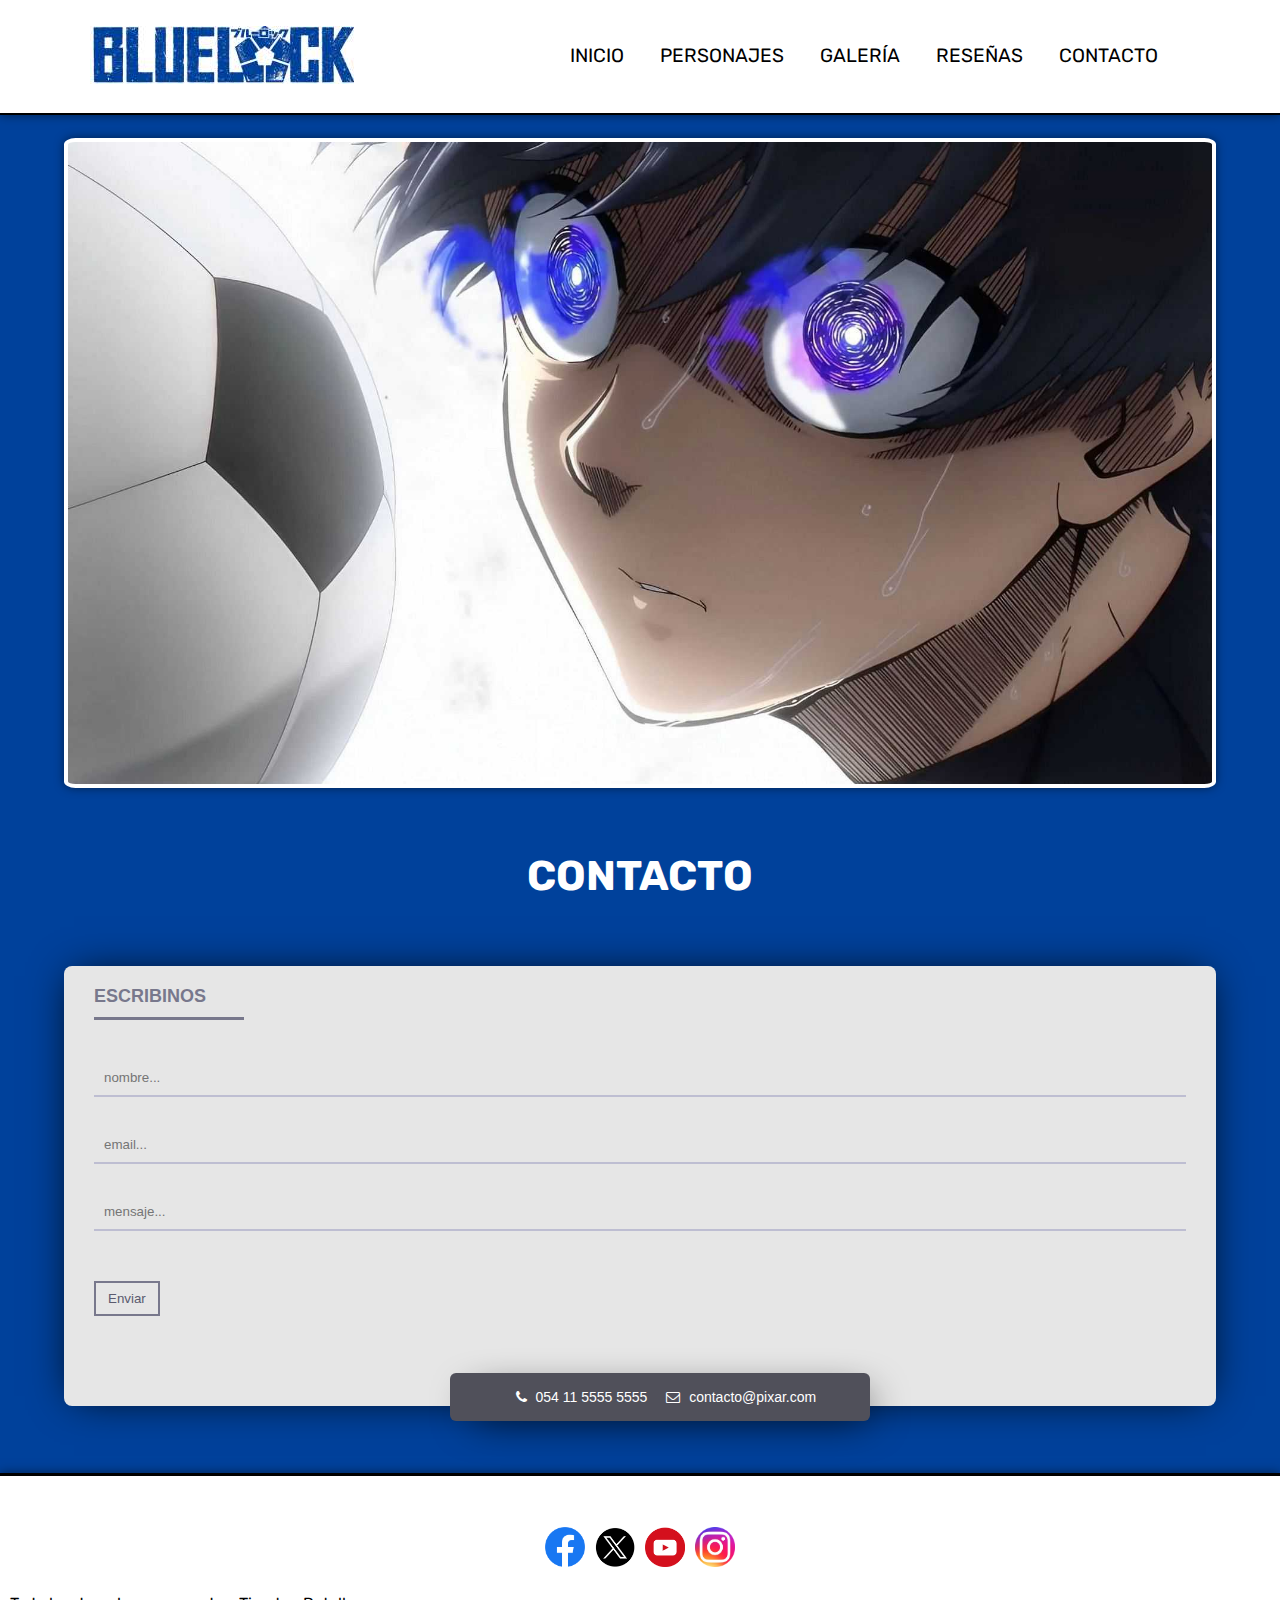
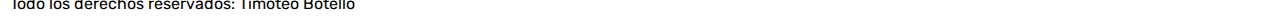
==== contacto.html @ 2e51a569 "2.0" ====
<!DOCTYPE html>
<html lang="es">
<head>
    <meta charset="UTF-8">
    <meta http-equiv="X-UA-Compatible" content="IE=edge">
    <meta name="viewport" content="width=device-width, initial-scale=1.0">
    <link href="https://fonts.googleapis.com/css2?family=Rubik&display=swap" rel="stylesheet">
    <link rel="stylesheet" href="https://cdnjs.cloudflare.com/ajax/libs/font-awesome/4.7.0/css/font-awesome.min.css">
    <link rel="stylesheet" href="css/estilos.css">
    <link href="css/lightbox.css" rel="stylesheet" />
    <link rel="shortcut icon" href="./images/favicon.ico">
    <title>Blue Lock: Contacto </title>
</head>
<body>
    <header>
        <div>
            <a href="index.html"><img src="images/Blue_lock_logo.jpg" alt="Logo Blue Lock"></a>
        </div>
        <a href="javascript:void(0);" class="icon" onclick="myFunction()"><i class="fa fa-bars"></i></a>
        <nav id="menu_bar" class="">
            <ul>
                <li><a href="index.html">Inicio</a></li>
                <li><a href="personajes.html">Personajes</a></li>
                <li><a href="galeria.html">Galería</a></li>
                <li><a href="resenas.html">Reseñas</a></li>
                <li><a href="contacto.html">Contacto</a></li>
            </ul>
        </nav>
    </header>
    <section>
        <article class="principal">
            <div>
          
                
            </div>
            </article>
            <h1>CONTACTO</h1>
            <article class="secundario">
                <form class="form">
                    <h3 class="contacto">ESCRIBINOS</h3>
                    <input placeholder="nombre..."></input>
                    <input type="email" name="email" required placeholder="email..."></input>
                    <input placeholder="mensaje..."></input>
                    <button>Enviar</button>
                    <div class="pie_contacto">
                        <span class="fa fa-phone"></span> 054 11 5555 5555
                        <span class="fa fa-envelope-o"></span> contacto@pixar.com
                    </div>
                </form>
        </article>
    </section>
    <footer class="arreglo_footer">
        <a href="https://www.facebook.com/groups/487304850146286/" target="_blank">
            <img src="images/redes/facebook.png" alt="Facebook">
        </a>
        <a href="https://x.com/bluelock_pr" target="_blank">
            <img src="images/redes/X.png" alt="Twitter">
        </a>
        <a href="https://www.youtube.com/watch?v=0bR8i-__Jtg" target="_blank">
            <img src="images/redes/youtube.png" alt="Youtube">
        </a>
        <a href="https://www.instagram.com/bluelockoffical/?hl=es" target="_blank">
            <img src="images/redes/instagram.png" alt="Instagram">
        </a>
        
        <div class="derecho_autor">
            <p>Todo los derechos reservados: Timoteo Botello</p>
        </div>
    </footer>
    <script type="text/javascript">
        function myFunction() {
          var x = document.getElementById("menu_bar");
          if (x.className === "") {
            x.className += " responsive";
          } else {
            x.className = "";
          }
        }
    </script>
    <script src="js/lightbox-plus-jquery.min.js"></script>
</body>
</html>
---- css/estilos.css ----
* {
	padding: 0px;
	margin: 0px;
	box-sizing: border-box;
}
body{
	font-family: 'Rubik', sans-serif;
	background-color: #00419B;
	
}
header{
	padding-top: 2%;
	padding-right: 7%;
	padding-bottom: 2%;
	padding-left: 7%;
	width: 100%;
	height: 80%;
	margin: 0 auto;
	display: flex;
	justify-content: space-between;
	background-color: #ffffff;
	border-block-end: 2px solid rgb(0, 0, 0); 
    box-shadow: 0 0 10px rgba(0, 0, 0, 0.5);
}	

nav ul{
	margin-top: 3%;
}

nav ul li{
	display: inline-block;
}


nav ul li a{
	font-size: 1.2rem;
	padding-right: 2rem;
	text-transform: uppercase;
}
nav ul li a:hover{
	text-decoration: underline;
	font-weight: 800;
}
a{
	text-decoration: none;
	color: #000000;
}
.icon { display: none; }
section{
	max-width: 1300px;
	width: 90%;
	margin-left: auto;
	margin-right: auto;
	color: #ffffff;
}
.principal{
	width: 100%;
	height: 650px;
	margin: 2% auto;
	background-image: url(../images/Blue_Lock_fondo.jpg);
	background-size: cover;
	background-repeat: no-repeat;
	display: flex;
	justify-content: center;
	align-items: center;
	color:#000;
	border: 4px solid white; 
    box-shadow: 0 0 10px rgba(0, 0, 0, 0.5);
	border-radius: 1%;

	
}
/*.principal div h2{
	display: none;

}*/

h1{
	font-size: 2.6rem;
	text-align: center;
	margin-top: 1.5em;
}

.texto_principal{
	font-size: 1.3rem;
	margin: 3% auto;
}

.trailer {
	display: flex;
	justify-content: center;
	align-items: center;
	
}

.trailer iframe {
	margin: 1% auto;
	width: 560px; 
	height: 315px; 
	border: 4px solid white; 
    box-shadow: 0 0 10px rgba(0, 0, 0, 0.5);
	
}


.texto_secundario{
	font-size: 1.3rem;
	margin: 3% auto;
}

.secundario{
	margin: 5% auto;
	display: flex;
}

.secundario div{
	width: 33%;
	padding: 2%;
	text-align: center;
	
	
}
.secundario div a img{
	width: 100%;
	margin-bottom: 2rem;
	height: auto; 
    object-fit: cover; 
    max-height: 200px;
	border: 3px solid white; 
    box-shadow: 0 0 10px rgba(0, 0, 0, 0.5);
	
}

.secundario div a img:hover{
	opacity: 1;
	border: 3px solid rgb(2, 2, 2); 
    box-shadow: 0 0 10px rgba(0, 0, 0, 0.5);
}

.galeria{
	margin: 5% auto;
	display: flex;
	flex-wrap: wrap;
	justify-content: center;
	gap: 0.5%;
}

.galeria a {
    flex: 1 1 23%;
    margin: 0.5%; /* Margen para dar espacio entre las imágenes */
    box-sizing: border-box; 
    text-align: center;
    max-width: 23%; 
}

.galeria a img {
    width: 100%;
    height: auto;
    object-fit: cover;
    max-height: 300px; 
    border: 3px solid white;
    box-shadow: 0 0 10px rgba(0, 0, 0, 0.5);
}

.galeria a img:hover{
	opacity: 1;
	border: 3px solid rgb(2, 2, 2); 
    box-shadow: 0 0 10px rgba(0, 0, 0, 0.5);
}

h4{
	font-size: 1.5rem;
	text-transform: uppercase;
	color: #ffffff;
}

.personaje {
	overflow: auto;
	border: 3px solid rgb(2, 2, 2); 
    box-shadow: 0 0 10px rgba(0, 0, 0, 0.5);
	padding: 2%;
	background-color: white;
	color: #000;
	margin-bottom: 5%;
}
.personaje img {
	float: right;
	max-width: 55%; 
	height: auto;
	margin-left: 5%; 
	margin-bottom: 5% ;
}

.personaje p {
	text-align: left;
	font-size: 1.2rem;
}


footer{
	width: 100%;
	height: 150px;
	display: flex;
	justify-content: center;
	align-items: center;
	background-color: #ffffff;
	border-top: 3px solid rgb(0, 0, 0); 
    box-shadow: 0 0 10px rgba(0, 0, 0, 0.5);
	position: relative;
}


footer a {
    margin: 0 5px ; /* Añade un margen horizontal entre los enlaces */
}

footer img{
	max-width: 2.5rem;
	width: 100%;
	height: auto;
	margin-right: .5%;
	
}

.arreglo_footer img{
	max-width: 2.5rem;
	width: 100%;
	height: 40px;
	margin-right: .5%;
}

.derecho_autor{
	position: absolute;
    bottom: 10px; 
    left: 10px; 
    text-align: left;
}

.form{
	width:100%;
	height:440px;
	background:#e6e6e6;
	border-radius:8px;
	box-shadow:0 0 40px -10px #000;
	margin:calc(1vh) auto;
	padding:10px 30px;
	box-sizing:border-box;
	font-family:'Montserrat',sans-serif;
	font-size: 14px;
	position:relative
}

h3.contacto{
	margin:10px 0;
	padding-bottom:10px;
	width:150px;
	color:#78788c;
	border-bottom:3px solid #78788c;
	font-size: large;
}

input{
	width:100%;
	margin-top: 30px;
	padding:10px;
	box-sizing:border-box;
	background:none;
	outline:none;
	resize:none;
	border:0;
	transition:all .3s;
	border-bottom:2px solid #bebed2
}

input:focus{
	border-bottom:2px solid #78788c
}

button{
	padding:8px 12px;
	margin:50px 0 0;
	border:2px solid #78788c;
	background:0;color:#5a5a6e;
	cursor:pointer;
	transition:all .3s;
}

button:hover{
	background:#78788c;
	color:#fff;
}

div.pie_contacto{
	position:absolute;
	bottom:-15px;
	right:30%;
	background:#50505a;
	color:#fff;
	width:420px;
	padding:16px 4px 16px 0;
	border-radius:6px;
	box-shadow:10px 10px 40px -14px #000;
}

div.pie_contacto span{
	margin:0 5px 0 15px;
}

@media (max-width: 480px) { 
header{
	align-items: center;
	justify-content: space-around;
	flex-wrap: wrap;
	background-color: #ffffff;
	position: sticky;
	top: 0;
	z-index: 1;
}
header div, header a {
	flex: 1 0 50%;
}
header nav {
	flex-basis: 100%;
}
.icon {
	display: block;
	padding-right: 0.6rem;
	text-align: right;
}
nav ul {
	display: none;
}
nav.responsive ul {
	display: block;
}
nav.responsive ul li {
	display: block;
	text-align: center;
	padding: 0.5rem;
}
nav.responsive ul li a {
	padding-right: 0;
}
section{
	max-width: 480px;
	width: 100%;
	margin-left: auto;
	margin-right: auto;
}
.principal{
	height: 250px;
	padding: 10%;
}
.secundario{
	margin-top: 1%;
	display: block;
}
.secundario div{
	margin-right: auto;
	margin-left: auto;
	width: 90%;
}
.secundario div a img{
	margin-bottom: 1rem;
}

.personaje {
	margin-bottom: 8%;
	margin-left: 3%;
	margin-right: 3%;
	margin-top: 8%;
}

.personaje img {
	float: none;
	max-width: 90%; 
	margin: 0 0 8% auto 7%; 
}
.personaje p {
	text-align: left; 
	margin-top: 3%; 
	margin-bottom: 3%;
	margin-left: 2%;
}

h2{
	font-size: 1rem;
}
h4{
	font-size: 1rem;
}
footer{
	height: 80px;
	justify-content: space-evenly;
}
footer img{
	max-width: 3rem;
}
}
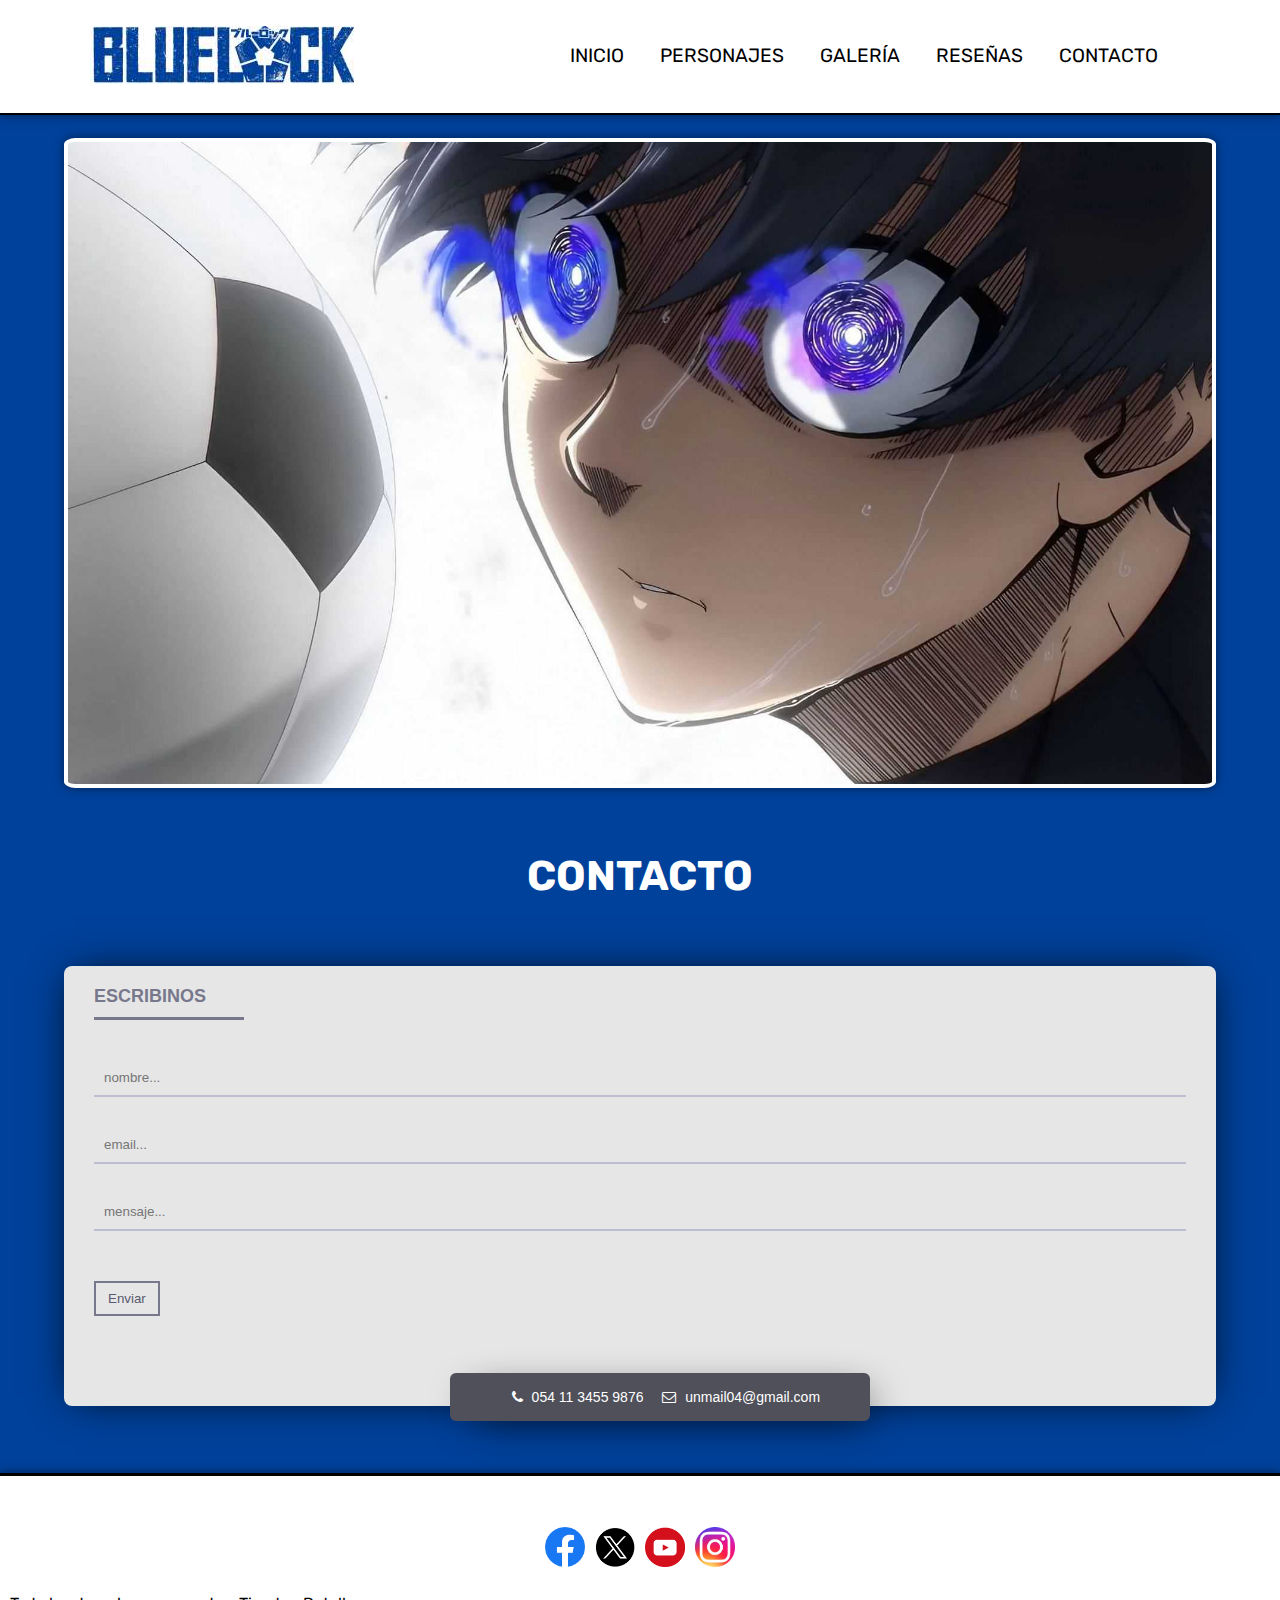
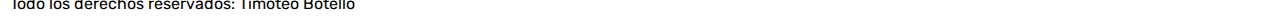
==== commit 1f4dcaa3: "2.0" ====
--- a/contacto.html
+++ b/contacto.html
@@ -43,8 +43,8 @@
                     <input placeholder="mensaje..."></input>
                     <button>Enviar</button>
                     <div class="pie_contacto">
-                        <span class="fa fa-phone"></span> 054 11 5555 5555
-                        <span class="fa fa-envelope-o"></span> contacto@pixar.com
+                        <span class="fa fa-phone"></span> 054 11 3455 9876
+                        <span class="fa fa-envelope-o"></span> unmail04@gmail.com
                     </div>
                 </form>
         </article>
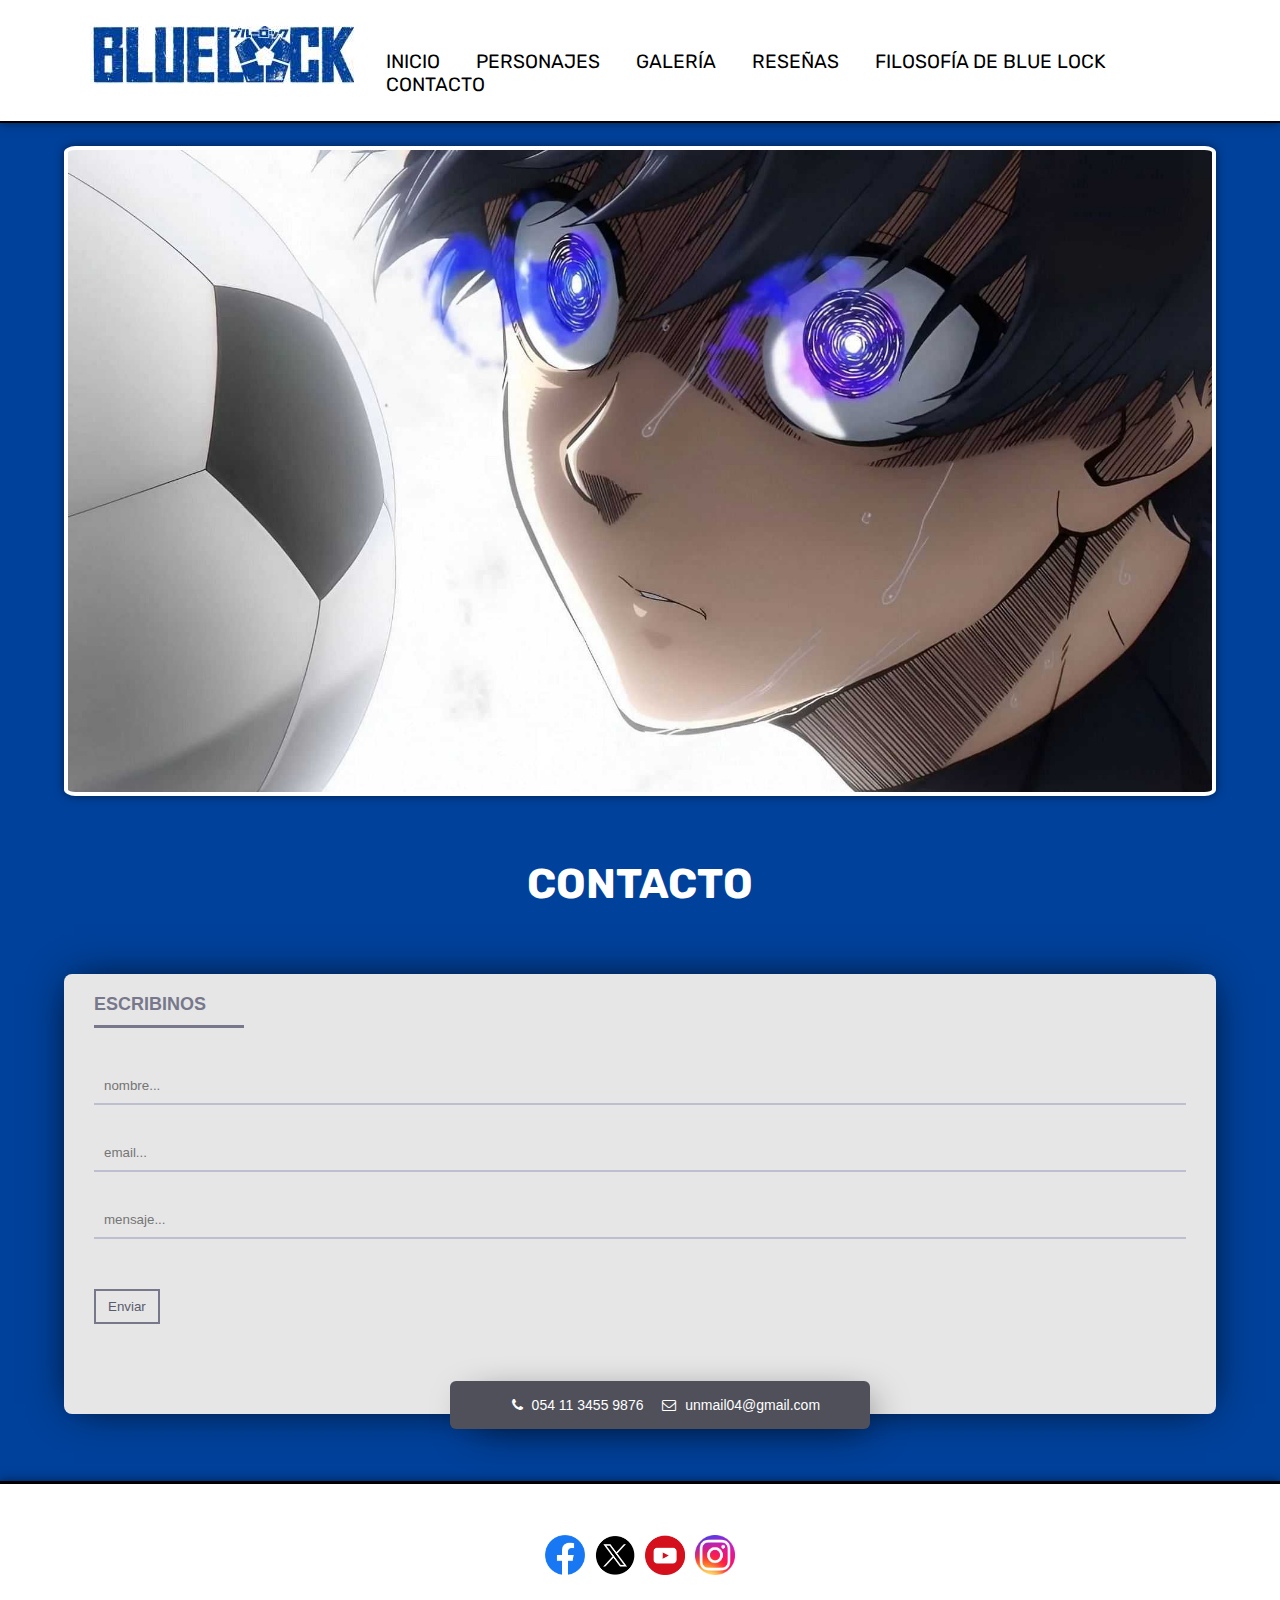
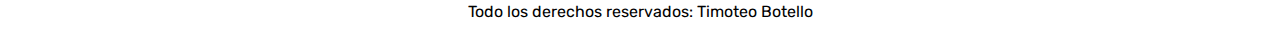
==== commit 6aa0f7b6: "2.7.2" ====
--- a/contacto.html
+++ b/contacto.html
@@ -23,6 +23,7 @@
                 <li><a href="personajes.html">Personajes</a></li>
                 <li><a href="galeria.html">Galería</a></li>
                 <li><a href="resenas.html">Reseñas</a></li>
+                <li><a href="filosofiabluelock.html">Filosofía de Blue Lock</a></li>
                 <li><a href="contacto.html">Contacto</a></li>
             </ul>
         </nav>
--- a/css/estilos.css
+++ b/css/estilos.css
@@ -182,13 +182,30 @@
 	background-color: white;
 	color: #000;
 	margin-bottom: 5%;
-}
+	border-radius: 1%;
+}
+
+.personaje:hover{
+	transform: scale(0.99);
+	opacity: 1;
+	border: 4px solid rgb(0, 0, 0); 
+    box-shadow: 0 0 7px rgb(239, 239, 239);
+	border-radius: 1%;
+}
+
+.personaje h2{
+	margin-bottom: 1%;
+	font-size: 1.8rem;
+}
+
 .personaje img {
 	float: right;
-	max-width: 55%; 
+	max-width: 50%; 
 	height: auto;
-	margin-left: 5%; 
-	margin-bottom: 5% ;
+	margin-left: 4%; 
+	margin-bottom: 4% ;
+	border: 2px solid rgb(0, 0, 0); 
+	border-radius: 1%;
 }
 
 .personaje p {
@@ -196,6 +213,86 @@
 	font-size: 1.2rem;
 }
 
+.cara_imagen {
+	display: flex;
+	margin: 4% auto;
+	align-items: center;
+	justify-content: center;
+}
+
+
+.cara_imagen  img {
+	width: 50%;
+	margin-bottom: 2rem;
+	height: auto; 
+    object-fit: cover; 
+   	max-height: 20%;
+	border: 3px solid rgb(255, 255, 255); 
+    box-shadow: 0 0 10px rgba(0, 0, 0, 0.5);
+}
+
+.valoracion {
+	/*width: 85%;*/
+	height: auto;
+	border: 3px solid rgb(2, 2, 2); 
+    box-shadow: 0 0 10px rgba(0, 0, 0, 0.5);
+	padding: 1%;
+	background-color: white;
+	color: #000;
+	margin-bottom: 5%;
+	border-radius: 1%;
+	margin-top: 1%;
+	margin-bottom: 4%;
+}
+
+.contenedor {
+    display: flex;
+    align-items: center; 
+}
+
+.valoracion img {
+    max-width: 15%; 
+    height: auto;
+    margin-right: 0.9rem;
+	margin-top: -0.9rem;
+}
+
+.texto {
+    display: flex;
+    flex-direction: column; 
+    flex: 1;
+}
+
+.critico {
+    margin-bottom: 1%; /* Elimina los márgenes predeterminados */
+}
+
+.texto p {
+	font-size: 1.1rem;
+}
+
+.autor {
+    margin-top: 1%; 
+
+}
+
+.subtitulo{
+	font-size: 1.8rem;
+}
+
+.centrado{
+	text-align: center;
+	font-size: 1.8rem;
+}
+
+strong{
+	color: #000000;
+}
+
+.creadores{
+	text-decoration: underline;
+	
+}
 
 footer{
 	width: 100%;
@@ -206,12 +303,13 @@
 	background-color: #ffffff;
 	border-top: 3px solid rgb(0, 0, 0); 
     box-shadow: 0 0 10px rgba(0, 0, 0, 0.5);
+	padding: 20px;
 	position: relative;
 }
 
 
 footer a {
-    margin: 0 5px ; /* Añade un margen horizontal entre los enlaces */
+    margin: 0 5px ; 
 }
 
 footer img{
@@ -222,6 +320,12 @@
 	
 }
 
+
+
+footer img:hover {
+	transform: scale(1.4);
+}
+
 .arreglo_footer img{
 	max-width: 2.5rem;
 	width: 100%;
@@ -229,12 +333,16 @@
 	margin-right: .5%;
 }
 
-.derecho_autor{
-	position: absolute;
+.derecho_autor {
+    position: absolute;
     bottom: 10px; 
-    left: 10px; 
-    text-align: left;
-}
+    left: 50%; 
+    text-align: center; 
+    width: 100%; 
+    margin-left: -50%; 
+}
+
+
 
 .form{
 	width:100%;
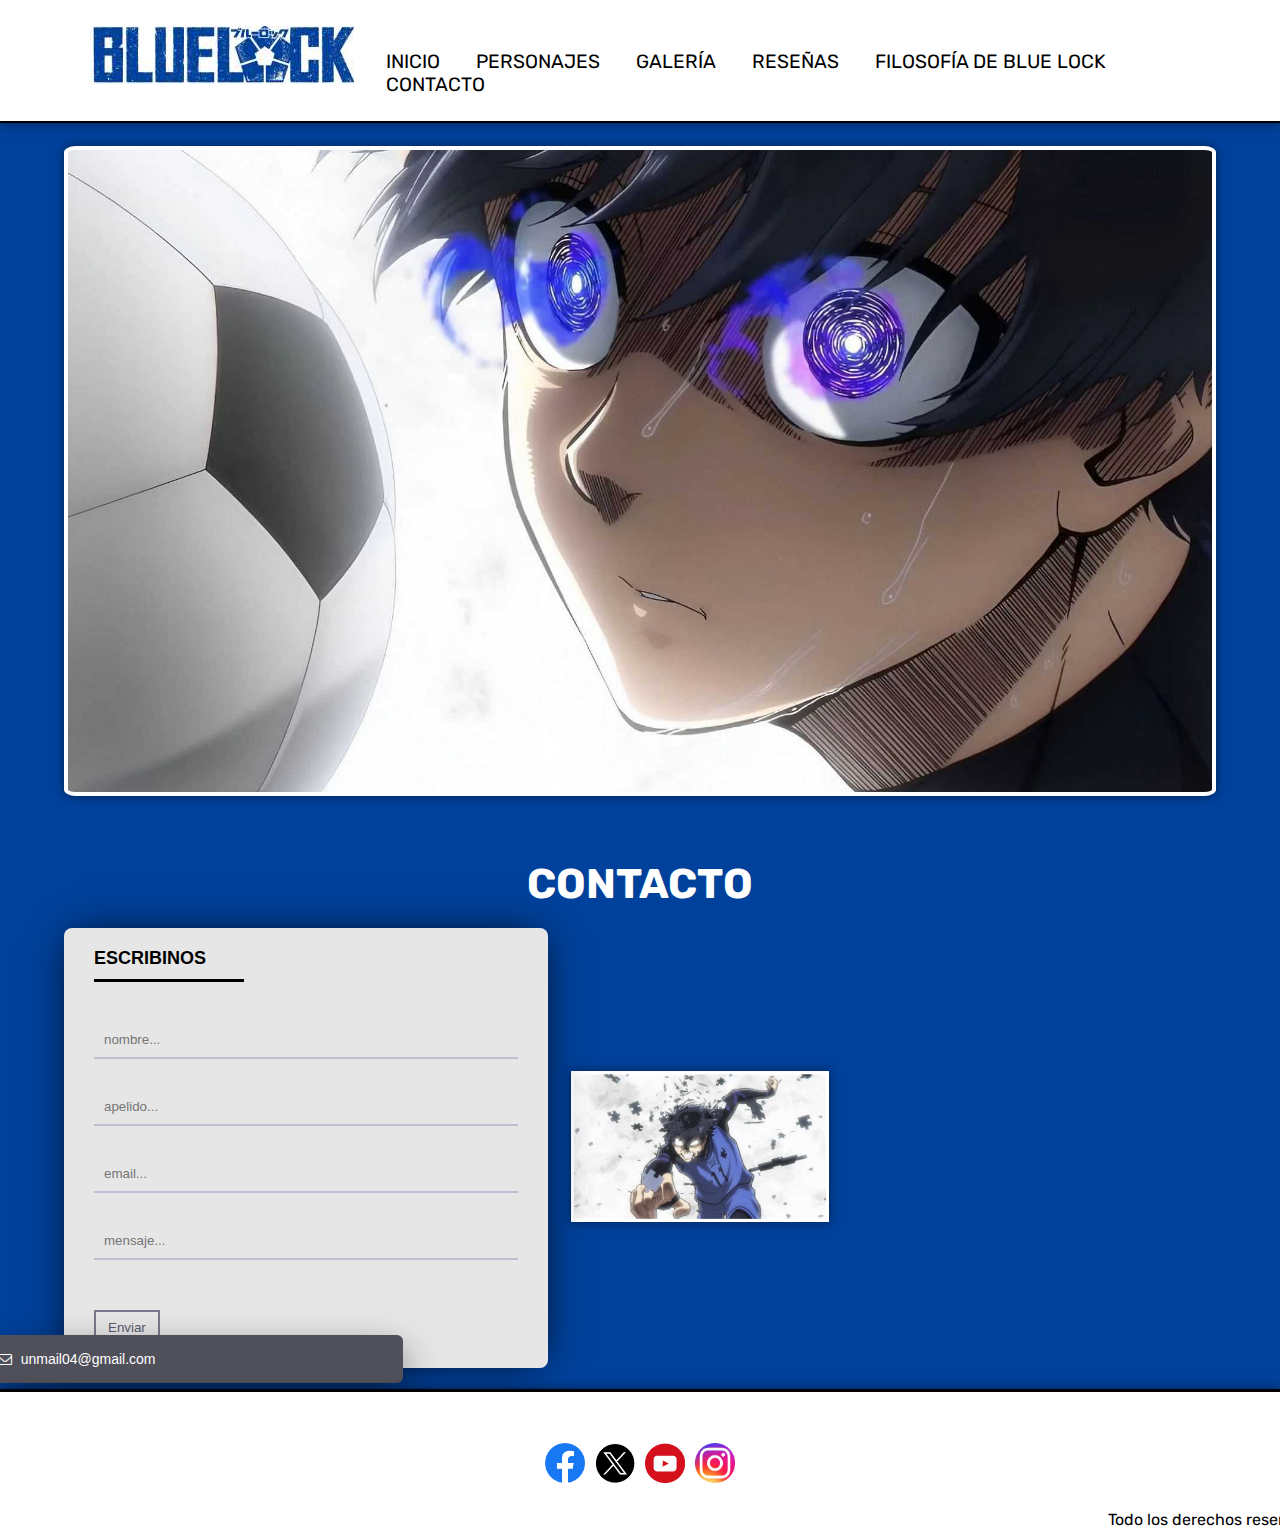
==== commit bb400344: "2.8.1" ====
--- a/contacto.html
+++ b/contacto.html
@@ -13,7 +13,7 @@
 </head>
 <body>
     <header>
-        <div>
+        <div class="logo">
             <a href="index.html"><img src="images/Blue_lock_logo.jpg" alt="Logo Blue Lock"></a>
         </div>
         <a href="javascript:void(0);" class="icon" onclick="myFunction()"><i class="fa fa-bars"></i></a>
@@ -29,26 +29,38 @@
         </nav>
     </header>
     <section>
+
         <article class="principal">
             <div>
           
                 
             </div>
-            </article>
+
+        
+        
+        </article>
+
             <h1>CONTACTO</h1>
-            <article class="secundario">
+
+            <article class="forma_formulario">
                 <form class="form">
                     <h3 class="contacto">ESCRIBINOS</h3>
                     <input placeholder="nombre..."></input>
+                    <input type="text" placeholder="apelido..."></input> 
                     <input type="email" name="email" required placeholder="email..."></input>
                     <input placeholder="mensaje..."></input>
                     <button>Enviar</button>
                     <div class="pie_contacto">
-                        <span class="fa fa-phone"></span> 054 11 3455 9876
                         <span class="fa fa-envelope-o"></span> unmail04@gmail.com
                     </div>
                 </form>
+                <div class="imagen-contenedor"> <!-- Modificación: Añadido contenedor para la imagen -->
+                    <img src="./images/Isagi_rompecabezas.jpg" alt="nia" class="imagen">
+                </div>
+            </article> 
+        
         </article>
+
     </section>
     <footer class="arreglo_footer">
         <a href="https://www.facebook.com/groups/487304850146286/" target="_blank">
--- a/css/estilos.css
+++ b/css/estilos.css
@@ -22,6 +22,10 @@
 	border-block-end: 2px solid rgb(0, 0, 0); 
     box-shadow: 0 0 10px rgba(0, 0, 0, 0.5);
 }	
+
+.logo img:hover{
+	transform: scale(1.1);
+}
 
 nav ul{
 	margin-top: 3%;
@@ -213,6 +217,71 @@
 	font-size: 1.2rem;
 }
 
+.contenedor-filosofias {
+    display: flex;
+    flex-wrap: wrap; 
+    justify-content: space-around;
+    gap: 2%; /* Añade un margen entre las cajitas */
+     
+}
+
+.filosofia {
+    width: 48%; 
+    border: 3px solid rgb(2, 2, 2); 
+    box-shadow: 0 0 10px rgba(0, 0, 0, 0.5);
+    padding: 2%;
+    background-color: white;
+    color: #000;
+    margin-bottom: 4%;
+    border-radius: 1%;
+    text-align: center;
+    box-sizing: border-box; 
+	position: relative;
+}
+
+.filosofia:hover{
+	transform: scale(1.06);
+}
+
+.filosofia img{
+	
+	width: 100%;
+	margin-bottom: 2rem;
+	height: auto; 
+    object-fit: cover; 
+   	max-height: 80%;
+	border: 3px solid rgb(0, 0, 0); 
+    box-shadow: 0 0 10px rgba(0, 0, 0, 0.5);
+}
+
+
+
+.filosofia h2{
+	
+}
+
+.filosofia p {
+	text-align: left;
+}
+
+.filosofia .leer-mas {
+    display: block;
+    margin: 1rem auto 0; 
+    padding: 0.5rem 1rem;
+    background-color: #000000; 
+    color: white;
+    border: none;
+    border-radius: 0.25rem;
+    cursor: pointer;
+    text-align: center;
+    text-decoration: none;
+}
+
+.filosofia .leer-mas:hover {
+    background-color: #000000; 
+	
+}
+
 .cara_imagen {
 	display: flex;
 	margin: 4% auto;
@@ -339,14 +408,20 @@
     left: 50%; 
     text-align: center; 
     width: 100%; 
-    margin-left: -50%; 
-}
-
-
+    
+}
+
+.forma_formulario {
+    margin: 1% auto;
+    display: flex;
+    align-items: center;
+    justify-content: center;
+    gap: 2%; /* Añade un margen entre el formulario y la imagen */
+}
 
 .form{
-	width:100%;
-	height:440px;
+	width:50%;
+	height: 440px;
 	background:#e6e6e6;
 	border-radius:8px;
 	box-shadow:0 0 40px -10px #000;
@@ -358,12 +433,32 @@
 	position:relative
 }
 
+.imagen { /* Modificación: nueva clase para estilizar la imagen */
+    width: 40%; /* Modificación: Ajusta el ancho de la imagen */
+    max-height: 455px;
+    border: 3px solid white; 
+    box-shadow: 0 0 10px rgba(0, 0, 0, 0.5);
+    object-fit: cover;
+}
+
+.imagen:hover { /* Modificación: Añadido hover effect para la imagen */
+    opacity: 1;
+    border: 3px solid rgb(2, 2, 2); 
+    box-shadow: 0 0 10px rgba(0, 0, 0, 0.5);
+}
+
+.imagen img:hover {
+    opacity: 1;
+    border: 3px solid rgb(2, 2, 2); 
+    box-shadow: 0 0 10px rgba(0, 0, 0, 0.5);
+}
+
 h3.contacto{
 	margin:10px 0;
 	padding-bottom:10px;
 	width:150px;
-	color:#78788c;
-	border-bottom:3px solid #78788c;
+	color:#000000;
+	border-bottom:3px solid #000000;
 	font-size: large;
 }
 
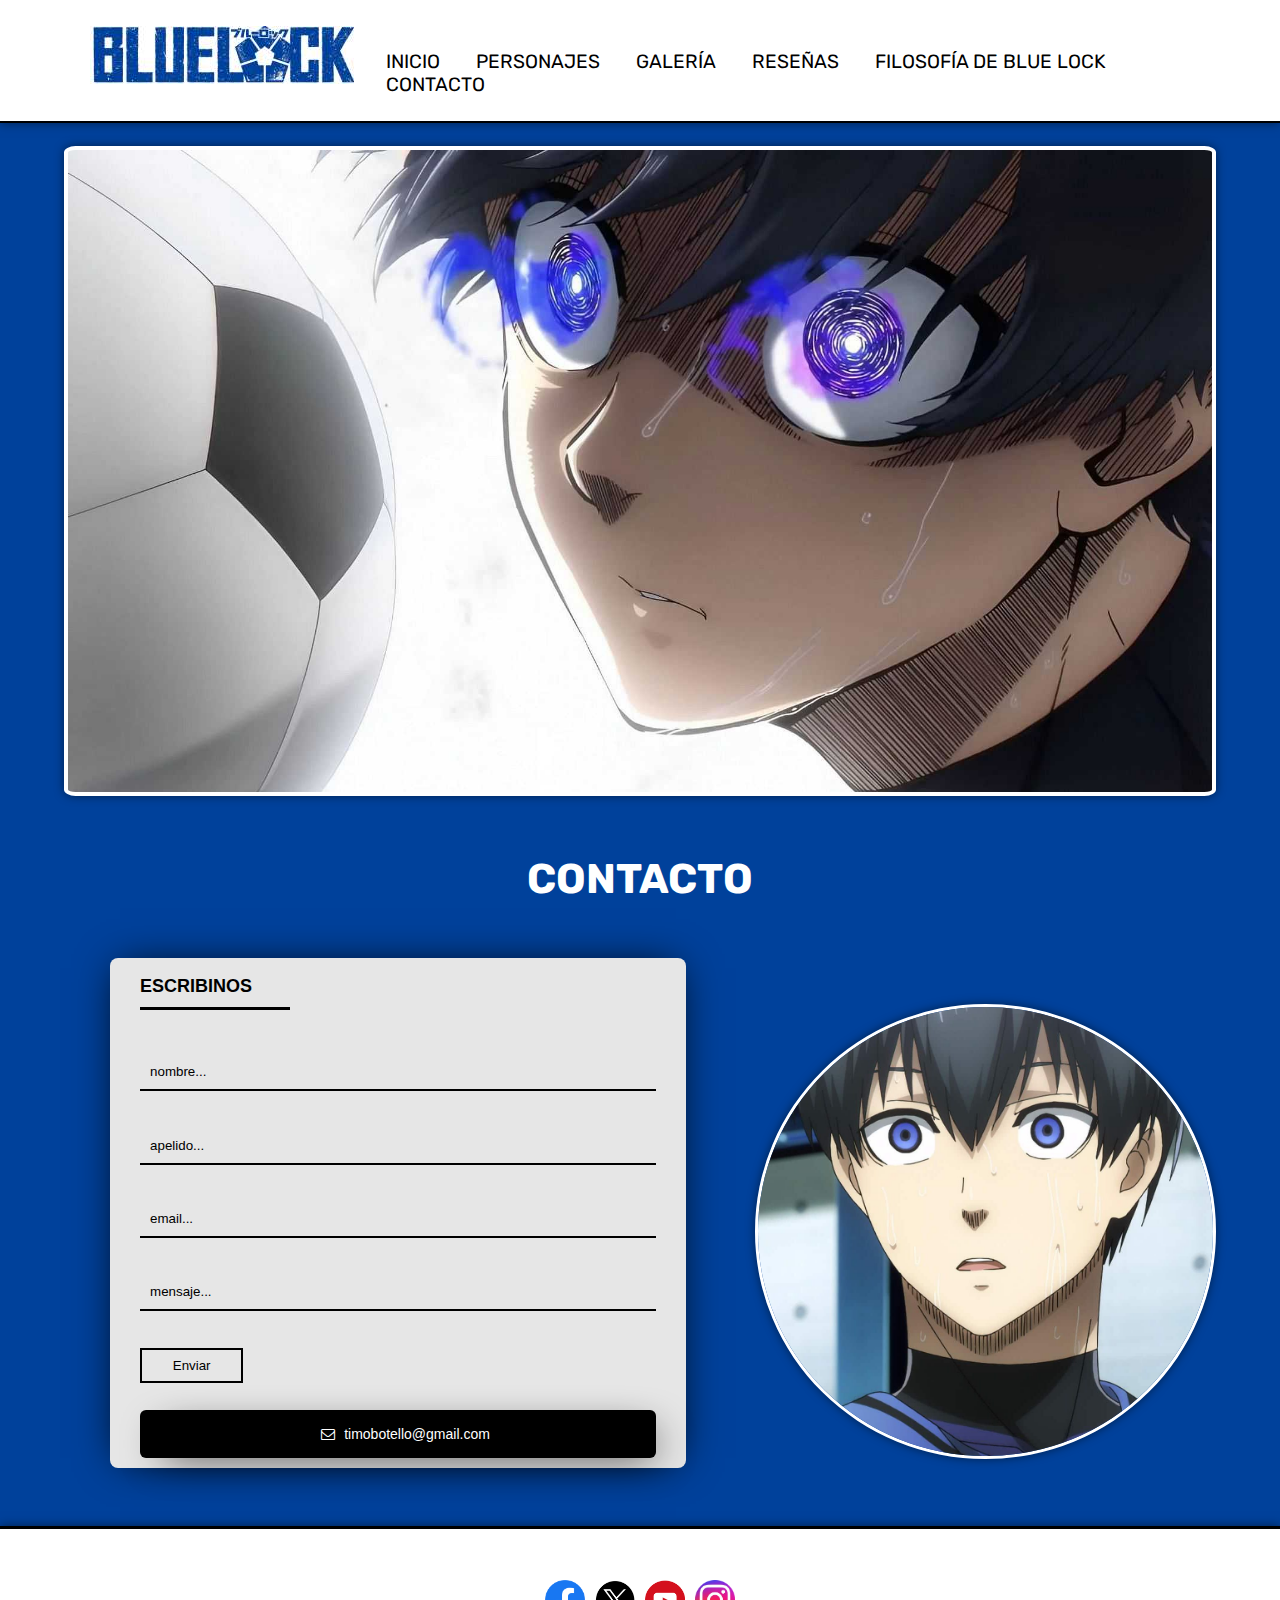
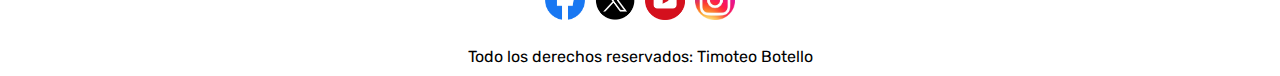
==== commit 4f6ae7f3: "2.9" ====
--- a/contacto.html
+++ b/contacto.html
@@ -40,23 +40,25 @@
         
         </article>
 
-            <h1>CONTACTO</h1>
+            <h1 class="titulo_contacto">CONTACTO</h1>
 
             <article class="forma_formulario">
                 <form class="form">
                     <h3 class="contacto">ESCRIBINOS</h3>
-                    <input placeholder="nombre..."></input>
-                    <input type="text" placeholder="apelido..."></input> 
+                    <input type="text" required placeholder="nombre..."></input>
+                    <input type="text" required placeholder="apelido..."></input> 
                     <input type="email" name="email" required placeholder="email..."></input>
                     <input placeholder="mensaje..."></input>
                     <button>Enviar</button>
                     <div class="pie_contacto">
-                        <span class="fa fa-envelope-o"></span> unmail04@gmail.com
+                        <span class="fa fa-envelope-o"></span> timobotello@gmail.com
                     </div>
                 </form>
-                <div class="imagen-contenedor"> <!-- Modificación: Añadido contenedor para la imagen -->
-                    <img src="./images/Isagi_rompecabezas.jpg" alt="nia" class="imagen">
-                </div>
+                
+                
+                    <img src="./images/Yoichi_Isagi_mirando.jpg" alt="nia" class="imagen">
+                
+               
             </article> 
         
         </article>
--- a/css/estilos.css
+++ b/css/estilos.css
@@ -74,6 +74,42 @@
 
 	
 }
+
+.principal_filosofia{
+	width: 100%;
+	height: 650px;
+	margin: 2% auto;
+	background-image: url(../images/Yoichi_Isagi_Cara_Pensando.jpg);
+	background-size: cover;
+	background-repeat: no-repeat;
+	display: flex;
+	justify-content: center;
+	align-items: center;
+	color:#000;
+	border: 4px solid white; 
+    box-shadow: 0 0 10px rgba(0, 0, 0, 0.5);
+	border-radius: 1%;
+
+	
+}
+.principal_personaje{
+	width: 100%;
+	height: 650px;
+	margin: 2% auto;
+	background-image: url(../images/Yoichi_Isagi_Enojado.jpg);
+	background-size: cover;
+	background-repeat: no-repeat;
+	display: flex;
+	justify-content: center;
+	align-items: center;
+	color:#000;
+	border: 4px solid white; 
+    box-shadow: 0 0 10px rgba(0, 0, 0, 0.5);
+	border-radius: 1%;
+
+	
+}
+
 /*.principal div h2{
 	display: none;
 
@@ -147,6 +183,7 @@
 	flex-wrap: wrap;
 	justify-content: center;
 	gap: 0.5%;
+	
 }
 
 .galeria a {
@@ -155,6 +192,7 @@
     box-sizing: border-box; 
     text-align: center;
     max-width: 23%; 
+	
 }
 
 .galeria a img {
@@ -164,6 +202,7 @@
     max-height: 300px; 
     border: 3px solid white;
     box-shadow: 0 0 10px rgba(0, 0, 0, 0.5);
+	border-radius: 8%;
 }
 
 .galeria a img:hover{
@@ -408,7 +447,12 @@
     left: 50%; 
     text-align: center; 
     width: 100%; 
-    
+	margin-left: -50%;
+}
+
+.titulo_contacto{
+	margin-top: 5%;
+	margin-bottom: 4%;
 }
 
 .forma_formulario {
@@ -421,7 +465,7 @@
 
 .form{
 	width:50%;
-	height: 440px;
+	height: 510px;
 	background:#e6e6e6;
 	border-radius:8px;
 	box-shadow:0 0 40px -10px #000;
@@ -430,31 +474,32 @@
 	box-sizing:border-box;
 	font-family:'Montserrat',sans-serif;
 	font-size: 14px;
-	position:relative
+	display: flex;
+    flex-direction: column;
+    justify-content: space-between;
+	margin-bottom: 4%;
 }
 
 .imagen { /* Modificación: nueva clase para estilizar la imagen */
     width: 40%; /* Modificación: Ajusta el ancho de la imagen */
     max-height: 455px;
+	height: 800px;
     border: 3px solid white; 
     box-shadow: 0 0 10px rgba(0, 0, 0, 0.5);
     object-fit: cover;
-}
-
-.imagen:hover { /* Modificación: Añadido hover effect para la imagen */
-    opacity: 1;
-    border: 3px solid rgb(2, 2, 2); 
-    box-shadow: 0 0 10px rgba(0, 0, 0, 0.5);
-}
-
-.imagen img:hover {
-    opacity: 1;
-    border: 3px solid rgb(2, 2, 2); 
-    box-shadow: 0 0 10px rgba(0, 0, 0, 0.5);
-}
+	border-radius: 70%;
+	
+}
+
+.imagen:hover {
+	transform: rotate(30Deg);
+	border: 3px solid rgb(0, 0, 0); 
+    box-shadow: 0 0 10px rgba(0, 0, 0, 0.5);
+}
+
 
 h3.contacto{
-	margin:10px 0;
+	margin:8px 0;
 	padding-bottom:10px;
 	width:150px;
 	color:#000000;
@@ -472,37 +517,47 @@
 	resize:none;
 	border:0;
 	transition:all .3s;
-	border-bottom:2px solid #bebed2
+	border-bottom:2px solid #000000;
+	
+}
+
+input::placeholder {
+    color: #000000; /* Color del placeholder */
 }
 
 input:focus{
-	border-bottom:2px solid #78788c
+	border-bottom:2px solid #000000;
 }
 
 button{
 	padding:8px 12px;
-	margin:50px 0 0;
-	border:2px solid #78788c;
-	background:0;color:#5a5a6e;
+	margin-top: 6%;
+	margin-bottom: 4%;
+	border:2px solid #000000;
+	background:0;
+	color:#000000;
 	cursor:pointer;
 	transition:all .3s;
+	width: 20%; /* Ajusta el ancho del botón */
+    max-width: 200px; /* Máximo ancho para que no sea demasiado grande */
+    display: block;
+    text-align: center;
 }
 
 button:hover{
-	background:#78788c;
+	background:#000000;
 	color:#fff;
-}
-
-div.pie_contacto{
-	position:absolute;
-	bottom:-15px;
-	right:30%;
-	background:#50505a;
-	color:#fff;
-	width:420px;
-	padding:16px 4px 16px 0;
-	border-radius:6px;
-	box-shadow:10px 10px 40px -14px #000;
+	border:2px solid #ffffff;
+}
+
+div.pie_contacto {
+    background: #000000;
+    color: #fff;
+    width: 100%; /* Asegura que el pie de contacto ocupe todo el ancho del formulario */
+    text-align: center; /* Centra el contenido del pie de contacto */
+    padding: 16px 4px;
+    border-radius: 6px;
+    box-shadow: 10px 10px 40px -14px #000;
 }
 
 div.pie_contacto span{
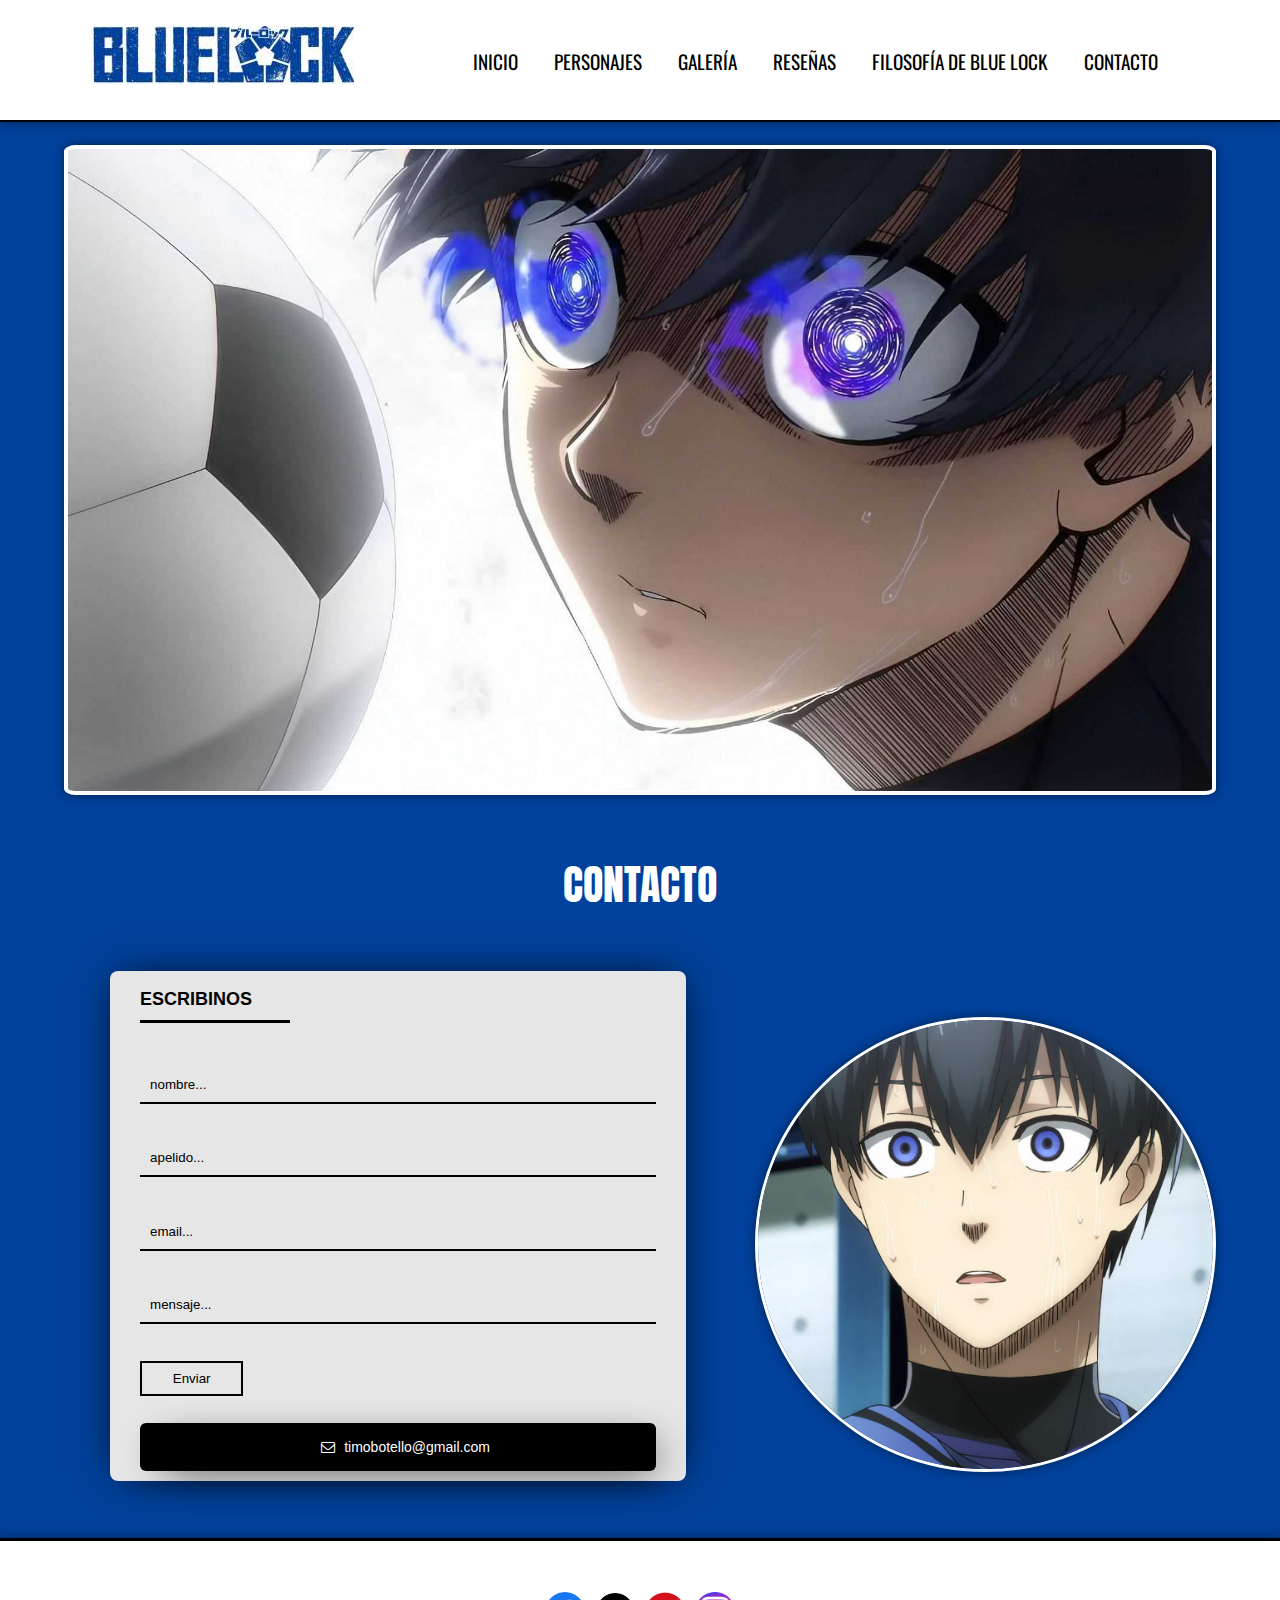
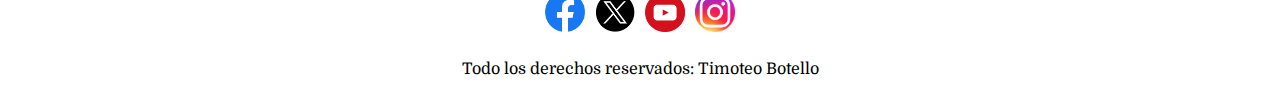
==== commit 56837109: "2.9.1" ====
--- a/contacto.html
+++ b/contacto.html
@@ -6,6 +6,9 @@
     <meta name="viewport" content="width=device-width, initial-scale=1.0">
     <link href="https://fonts.googleapis.com/css2?family=Rubik&display=swap" rel="stylesheet">
     <link rel="stylesheet" href="https://cdnjs.cloudflare.com/ajax/libs/font-awesome/4.7.0/css/font-awesome.min.css">
+    <link rel="preconnect" href="https://fonts.googleapis.com">
+    <link rel="preconnect" href="https://fonts.gstatic.com" crossorigin>
+    <link href="https://fonts.googleapis.com/css2?family=Anton&family=Domine:wght@400..700&family=Oswald:wght@200..700&display=swap" rel="stylesheet">
     <link rel="stylesheet" href="css/estilos.css">
     <link href="css/lightbox.css" rel="stylesheet" />
     <link rel="shortcut icon" href="./images/favicon.ico">
--- a/css/estilos.css
+++ b/css/estilos.css
@@ -4,9 +4,12 @@
 	box-sizing: border-box;
 }
 body{
-	font-family: 'Rubik', sans-serif;
+	/*font-family: 'Rubik', sans-serif;*/
 	background-color: #00419B;
-	
+	font-family: "Domine", serif;
+	font-optical-sizing: auto;
+	font-weight: weight;
+	font-style: normal;
 }
 header{
 	padding-top: 2%;
@@ -48,6 +51,11 @@
 a{
 	text-decoration: none;
 	color: #000000;
+	font-family: "Oswald", sans-serif;
+	font-optical-sizing: auto;
+	font-weight: weight;
+	font-style: normal;
+	font-size: 2.4rem;
 }
 .icon { display: none; }
 section{
@@ -119,6 +127,9 @@
 	font-size: 2.6rem;
 	text-align: center;
 	margin-top: 1.5em;
+	font-family: "Anton", sans-serif;
+  font-weight: 400;
+  font-style: normal;
 }
 
 .texto_principal{
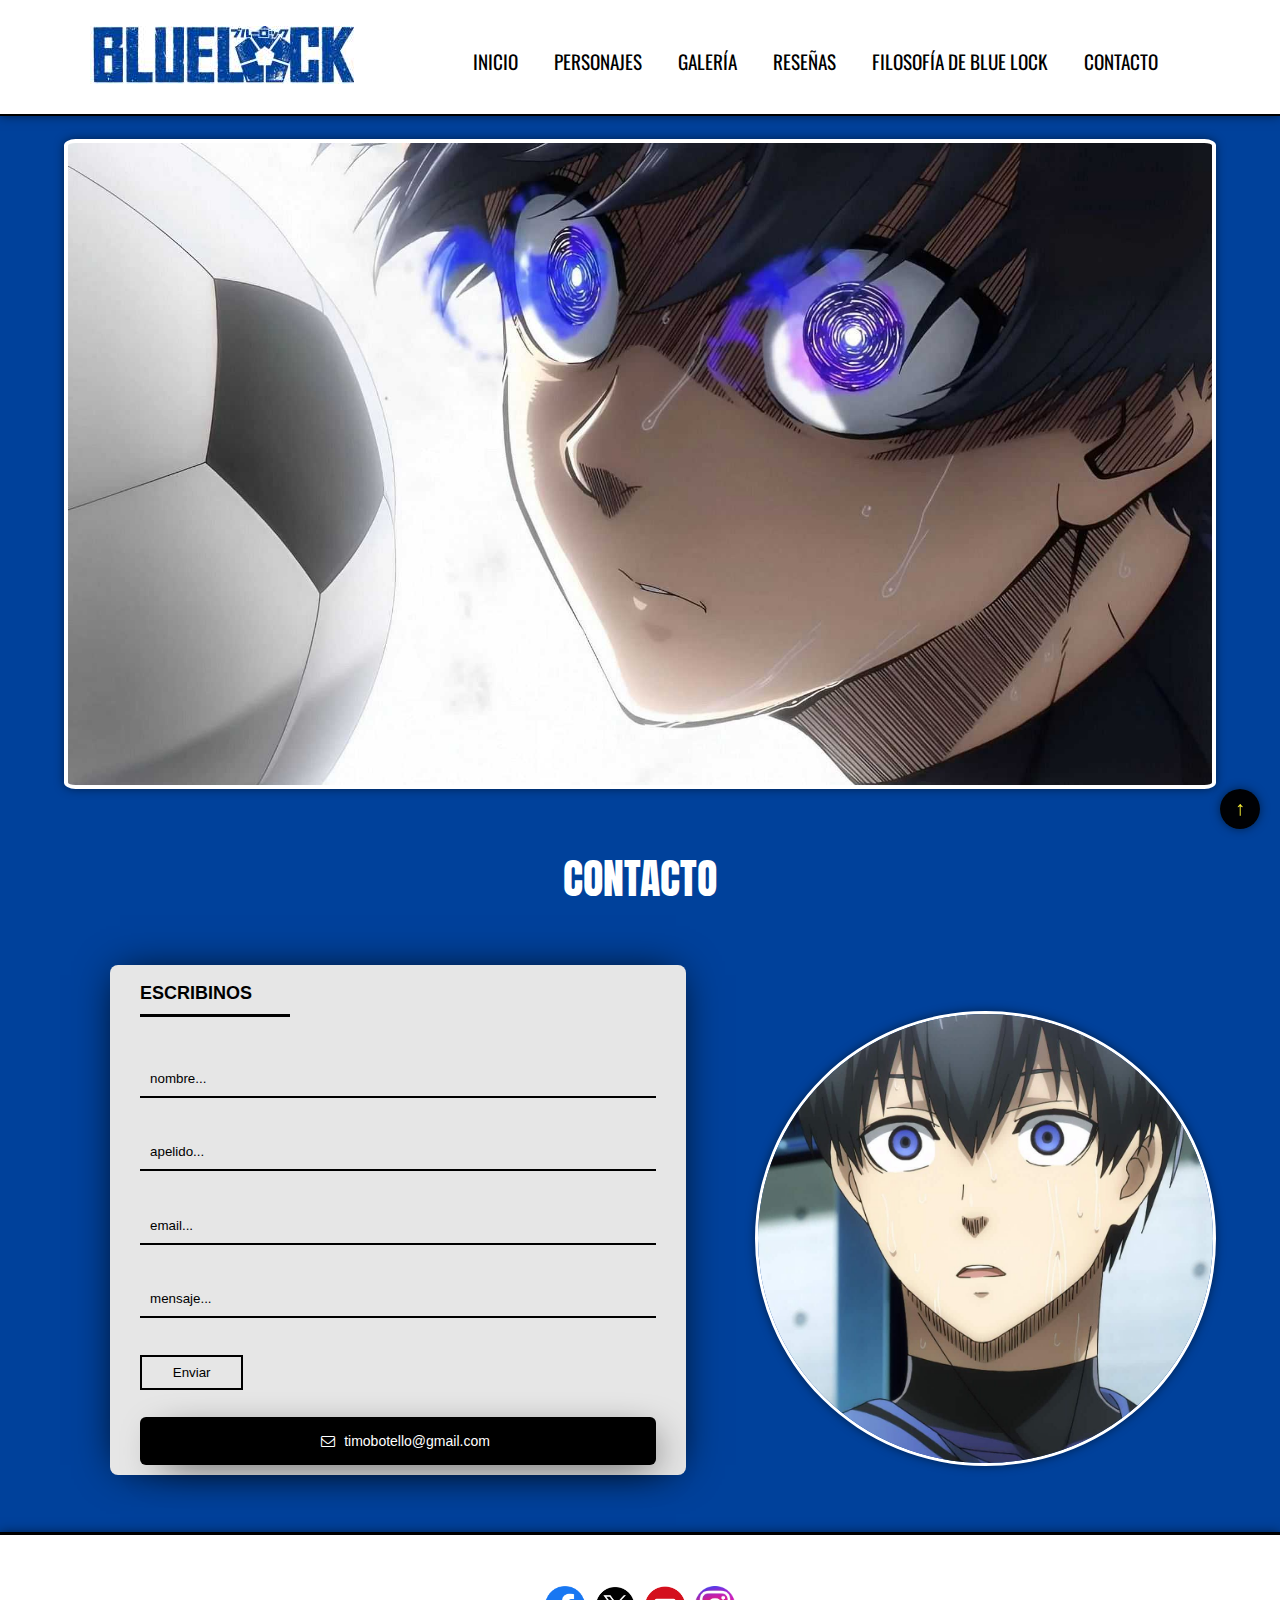
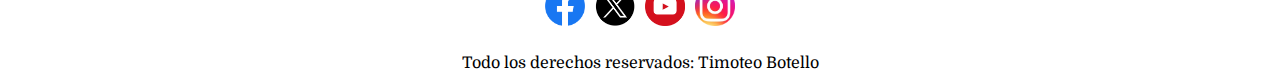
==== commit 8dba8b94: "3.7" ====
--- a/contacto.html
+++ b/contacto.html
@@ -85,6 +85,7 @@
             <p>Todo los derechos reservados: Timoteo Botello</p>
         </div>
     </footer>
+    <button class="scroll-to-top" onclick="scrollToTop()">↑</button>
     <script type="text/javascript">
         function myFunction() {
           var x = document.getElementById("menu_bar");
@@ -94,6 +95,9 @@
             x.className = "";
           }
         }
+        function scrollToTop() {
+            window.scrollTo({ top: 0, behavior: 'smooth' });
+        }
     </script>
     <script src="js/lightbox-plus-jquery.min.js"></script>
 </body>
--- a/css/estilos.css
+++ b/css/estilos.css
@@ -24,6 +24,7 @@
 	background-color: #ffffff;
 	border-block-end: 2px solid rgb(0, 0, 0); 
     box-shadow: 0 0 10px rgba(0, 0, 0, 0.5);
+	
 }	
 
 .logo img:hover{
@@ -55,8 +56,18 @@
 	font-optical-sizing: auto;
 	font-weight: weight;
 	font-style: normal;
-	font-size: 2.4rem;
-}
+	
+}
+
+
+
+p {
+	font-family: "Domine", serif;
+	font-optical-sizing: auto;
+	font-weight: weight;
+	font-style: normal;
+}
+
 .icon { display: none; }
 section{
 	max-width: 1300px;
@@ -123,13 +134,37 @@
 
 }*/
 
+.scroll-to-top {
+    position: fixed;
+    bottom: 20px;
+    right: 20px;
+    width: 40px; /* Más pequeño */
+    height: 40px; /* Más pequeño */
+    background-color: #000000f9;
+    color: #fff536f9;
+    border: none;
+    border-radius: 50%;
+    text-align: center;
+    font-size: 20px;
+    cursor: pointer;
+    box-shadow: 0 0 10px rgba(0, 0, 0, 0.5);
+    z-index: 1000;
+    display: flex;
+    justify-content: center;
+    align-items: center;
+}
+
+.scroll-to-top:hover {
+    background-color: #333;
+}
+
 h1{
 	font-size: 2.6rem;
 	text-align: center;
 	margin-top: 1.5em;
 	font-family: "Anton", sans-serif;
-  font-weight: 400;
-  font-style: normal;
+	font-weight: 400;
+	font-style: normal;
 }
 
 .texto_principal{
@@ -181,6 +216,8 @@
     box-shadow: 0 0 10px rgba(0, 0, 0, 0.5);
 	
 }
+
+
 
 .secundario div a img:hover{
 	opacity: 1;
@@ -383,7 +420,7 @@
 }
 
 .critico {
-    margin-bottom: 1%; /* Elimina los márgenes predeterminados */
+    margin-bottom: 1%;
 }
 
 .texto p {
@@ -405,12 +442,18 @@
 }
 
 strong{
+	/*color: #a89292;*/
+	color: #fff536f9;
+
+}
+
+.personaje_mejorado{
 	color: #000000;
 }
 
 .creadores{
 	text-decoration: underline;
-	
+	color: #fff536fa;
 }
 
 footer{
@@ -575,51 +618,131 @@
 	margin:0 5px 0 15px;
 }
 
-@media (max-width: 480px) { 
-header{
-	align-items: center;
-	justify-content: space-around;
-	flex-wrap: wrap;
-	background-color: #ffffff;
-	position: sticky;
-	top: 0;
-	z-index: 1;
-}
-header div, header a {
-	flex: 1 0 50%;
-}
-header nav {
-	flex-basis: 100%;
-}
-.icon {
-	display: block;
-	padding-right: 0.6rem;
-	text-align: right;
-}
-nav ul {
-	display: none;
-}
-nav.responsive ul {
-	display: block;
-}
-nav.responsive ul li {
-	display: block;
-	text-align: center;
-	padding: 0.5rem;
-}
-nav.responsive ul li a {
-	padding-right: 0;
-}
+@media (max-width: 576px) { 
+	header {
+        display: flex;
+        align-items: center;
+        justify-content: space-between;
+        padding: 0 1rem;
+        background-color: #ffffff;
+        position: sticky;
+        top: 0;
+        z-index: 1;
+        flex-wrap: wrap; 
+    }
+    
+    .logo {
+        flex: 1;
+    }
+
+    .icon {
+        display: block;
+        font-size: 30px;
+        cursor: pointer;
+        flex: 1;
+        text-align: right; 
+    }
+
+    nav {
+        display: none; 
+        width: 100%; 
+        flex-direction: column; 
+    }
+
+    nav.responsive {
+        display: flex;
+        flex-direction: column;
+        align-items: center; 
+        width: 100%; 
+        margin-top: 1rem; 
+    }
+
+    nav.responsive ul {
+        display: block; 
+        width: 100%; 
+    }
+
+    nav.responsive ul li {
+        display: block; 
+        text-align: center; 
+        padding: 0.4rem; 
+    }
+
+    nav.responsive ul li a {
+        padding-right: 0; 
+    }
+
+	
 section{
 	max-width: 480px;
 	width: 100%;
 	margin-left: auto;
 	margin-right: auto;
-}
+	
+}
+p{
+	padding: 2%;
+	text-align: left;
+	
+
+}
+
+.galeria {
+	flex-direction: column;
+	align-items: center;
+}
+
+.galeria a {
+	flex: 1 1 100%; 
+	max-width: 90%; 
+	margin: 1rem 0; 
+}
+
 .principal{
-	height: 250px;
+	height: 300px;
 	padding: 10%;
 }
+
+.principal_personaje{
+	height: 300px;
+	padding: 10%;
+}
+
+.principal_filosofia{
+	height: 300px;
+	padding: 10%;
+}
+
+.contenedor-filosofias {
+	flex-direction: column; 
+	align-items: center; 
+}
+
+.filosofia {
+	width: 90%; 
+	margin-bottom: 2rem; 
+}
+
+.filosofia img {
+	max-height: none; /* Permite que las imágenes se ajusten automáticamente */
+	height: auto;
+}
+
+.filosofia h2 {
+	text-align: center; /* Centra el texto del h2 */
+	font-size: 1.5rem; /* Aumenta el tamaño de la fuente */
+}
+
+.filosofia p {
+	text-align: left; /* Alinea el texto a la izquierda */
+}
+
+.filosofia .leer-mas {
+	text-align: center; /* Centra el texto en el botón */
+        width: auto; /* Ajusta el ancho automáticamente */
+        padding: 0.5rem 1rem;
+}
+
 .secundario{
 	margin-top: 1%;
 	display: block;
@@ -631,7 +754,100 @@
 }
 .secundario div a img{
 	margin-bottom: 1rem;
-}
+	
+}
+
+.secundario div a img:hover {
+	opacity: 1;
+	border: 3px solid rgb(2, 2, 2); 
+    box-shadow: 0 0 10px rgba(0, 0, 0, 0.5);
+}
+
+.secundario div a h4{
+	font-size: 1.4rem;
+}
+
+h1{
+	font-size: 2.8rem;
+	padding: 2%;
+	margin-top: 5%;
+}
+
+
+.trailer {
+	padding: 4%;
+	
+}
+
+
+.trailer iframe {
+	margin: 1% auto;
+	width: 360px; 
+	height: 215px; 
+	border: 4px solid white; 
+    box-shadow: 0 0 10px rgba(0, 0, 0, 0.5);
+	
+}
+
+.titulo_centrado{
+	text-align: center;
+	padding: 4%;
+}
+
+.subtitulo{
+	text-align: center;
+	
+}
+
+.cara_imagen img {
+	width: 100%; 
+	max-height: 80%; 
+	border: 3px solid rgb(0, 0, 0); 
+    box-shadow: 0 0 10px rgba(0, 0, 0, 0.5);
+	margin-bottom: 1%;
+}
+
+.valoracion {
+	display: flex;
+	flex-direction: column;
+	align-items: center; 
+	padding: 2%; 
+	margin: 2% 5% 8%;
+}
+
+.contenedor {
+	display: flex;
+	flex-direction: column; 
+	align-items: flex-start; 
+	width: 100%; 
+}
+
+.valoracion img {
+	max-width: 80%; 
+	height: auto;
+	margin: 0 auto; 
+	margin-bottom: 1rem; 
+}
+
+.critico {
+	width: 100%;
+	text-align: left; 
+	margin-bottom: 1rem; 
+	font-size: 1.4rem;
+}
+
+.texto p {
+	text-align: left; 
+	font-size: 1.2rem; 
+	margin-bottom: 1rem; 
+}
+
+.autor {
+	width: 100%;
+	text-align: left; 
+	font-size: 1.4rem;
+}
+
 
 .personaje {
 	margin-bottom: 8%;
@@ -658,11 +874,53 @@
 h4{
 	font-size: 1rem;
 }
+
+.forma_formulario {
+	display: flex;
+	flex-direction: column;
+	align-items: center;
+}
+
+.form {
+	width: 90%; 
+	margin: 2rem 0; 
+}
+
+.imagen {
+	width: 80%; 
+	height: auto; 
+	margin-top: 4%; 
+	margin-bottom: 8%;
+	border-radius: 80%; 
+	border: 3px solid rgb(255, 255, 255); 
+    box-shadow: 0 0 10px rgba(0, 0, 0, 0.5);
+}
+
+.imagen:hover {
+	transform: none;
+	border: 3px solid rgb(255, 255, 255); 
+    box-shadow: 0 0 10px rgba(0, 0, 0, 0.5);
+}
+
 footer{
-	height: 80px;
-	justify-content: space-evenly;
-}
-footer img{
-	max-width: 3rem;
-}
+	height: 150px;
+	text-align: center;
+}
+footer a {
+    margin: 0 5px ; 
+}
+
+footer img:hover {
+	transform: scale(1);
+}
+
+.derecho_autor {
+    
+    bottom: 10px; 
+    left: 68%; 
+    text-align: center; 
+    width: 100%; 
+	margin-left: -50%;
+}
+
 }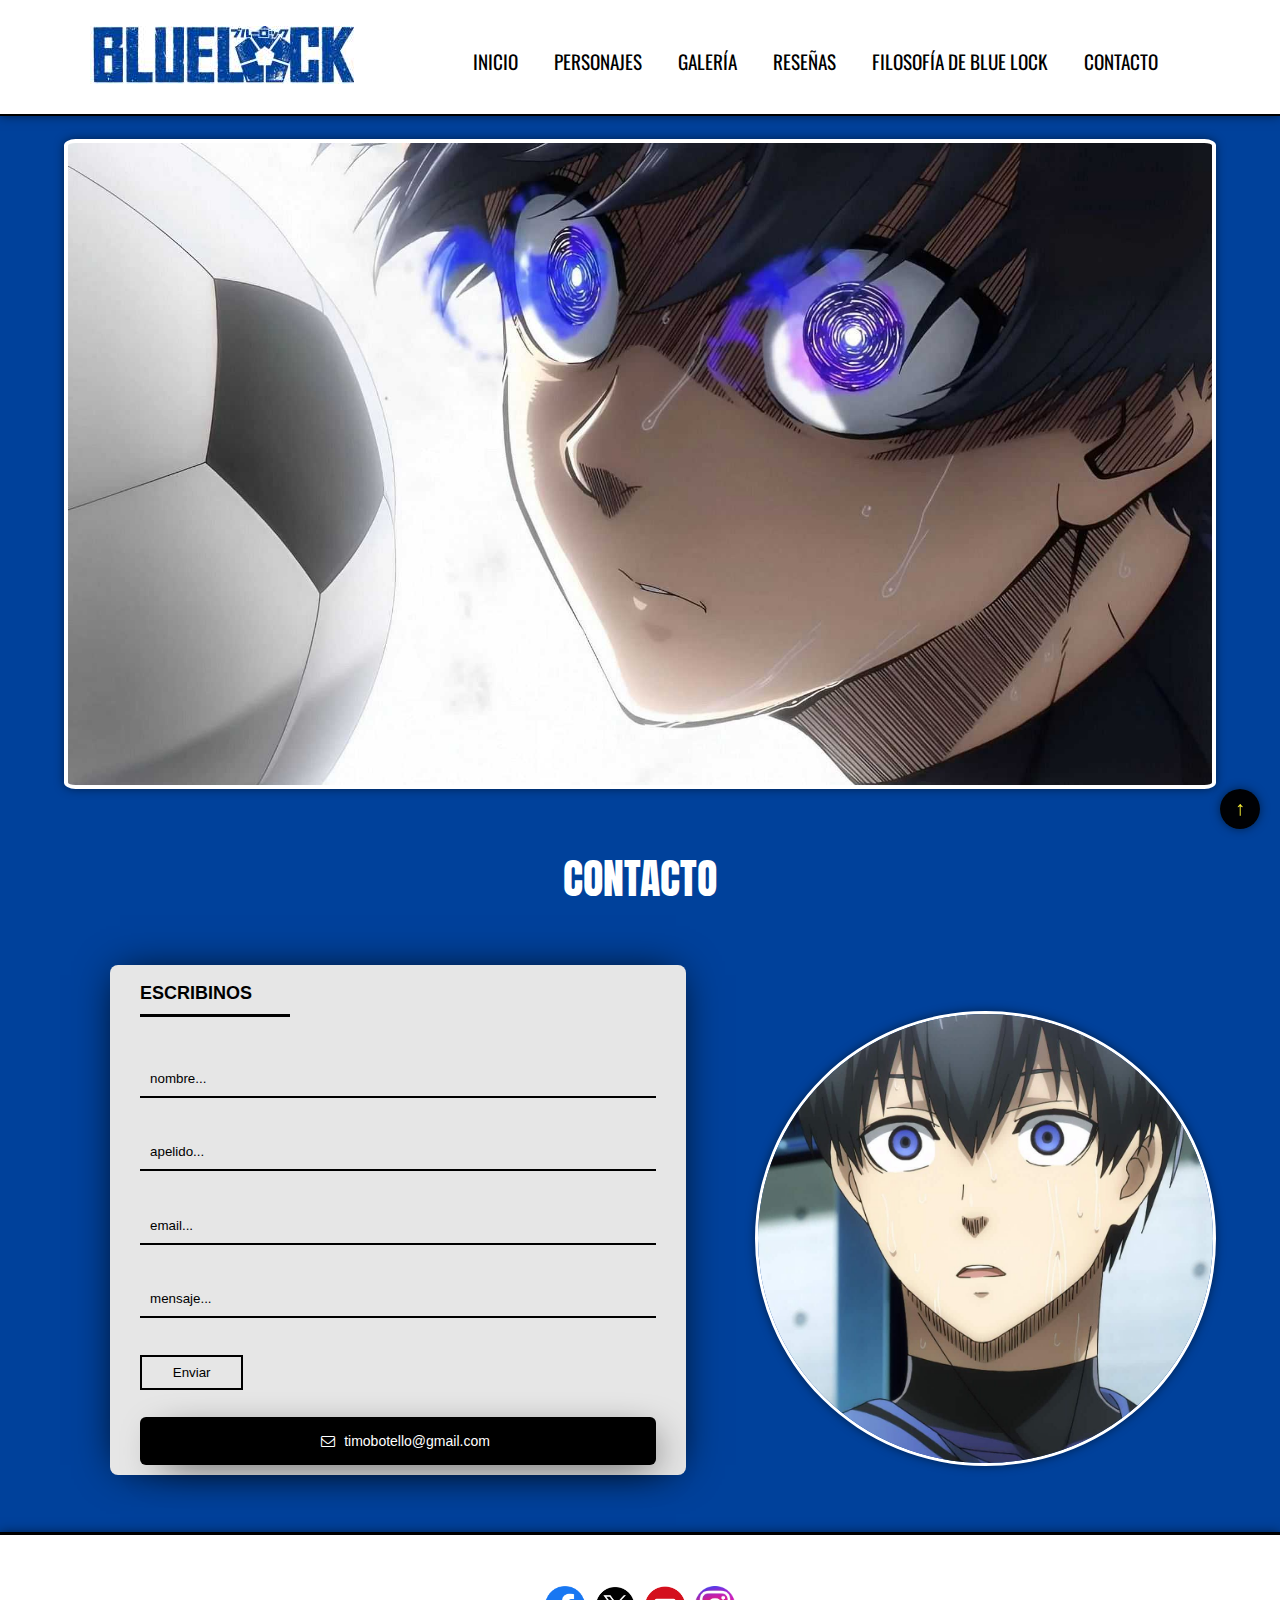
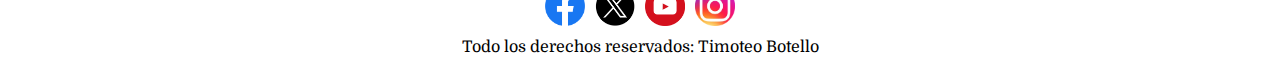
==== commit 6261676f: "8.0" ====
--- a/contacto.html
+++ b/contacto.html
@@ -80,9 +80,11 @@
         <a href="https://www.instagram.com/bluelockoffical/?hl=es" target="_blank">
             <img src="images/redes/instagram.png" alt="Instagram">
         </a>
-        
+
+        <div class="copy_definido"><a href="copyright.html"><img src="./images/Copy.png" alt="Copyrihgt"></a></div>
+
         <div class="derecho_autor">
-            <p>Todo los derechos reservados: Timoteo Botello</p>
+            <a href="copyright.html"><p>Todo los derechos reservados: Timoteo Botello</p></a>
         </div>
     </footer>
     <button class="scroll-to-top" onclick="scrollToTop()">↑</button>
--- a/css/estilos.css
+++ b/css/estilos.css
@@ -4,7 +4,6 @@
 	box-sizing: border-box;
 }
 body{
-	/*font-family: 'Rubik', sans-serif;*/
 	background-color: #00419B;
 	font-family: "Domine", serif;
 	font-optical-sizing: auto;
@@ -49,6 +48,7 @@
 	text-decoration: underline;
 	font-weight: 800;
 }
+
 a{
 	text-decoration: none;
 	color: #000000;
@@ -138,8 +138,8 @@
     position: fixed;
     bottom: 20px;
     right: 20px;
-    width: 40px; /* Más pequeño */
-    height: 40px; /* Más pequeño */
+    width: 40px; 
+    height: 40px; 
     background-color: #000000f9;
     color: #fff536f9;
     border: none;
@@ -236,7 +236,7 @@
 
 .galeria a {
     flex: 1 1 23%;
-    margin: 0.5%; /* Margen para dar espacio entre las imágenes */
+    margin: 0.5%; 
     box-sizing: border-box; 
     text-align: center;
     max-width: 23%; 
@@ -308,7 +308,7 @@
     display: flex;
     flex-wrap: wrap; 
     justify-content: space-around;
-    gap: 2%; /* Añade un margen entre las cajitas */
+    gap: 2%; 
      
 }
 
@@ -497,11 +497,17 @@
 
 .derecho_autor {
     position: absolute;
-    bottom: 10px; 
+    bottom: 2px; 
     left: 50%; 
     text-align: center; 
     width: 100%; 
 	margin-left: -50%;
+}
+
+
+
+.copy_definido{
+    display: none;
 }
 
 .titulo_contacto{
@@ -514,7 +520,7 @@
     display: flex;
     align-items: center;
     justify-content: center;
-    gap: 2%; /* Añade un margen entre el formulario y la imagen */
+    gap: 2%; 
 }
 
 .form{
@@ -534,8 +540,8 @@
 	margin-bottom: 4%;
 }
 
-.imagen { /* Modificación: nueva clase para estilizar la imagen */
-    width: 40%; /* Modificación: Ajusta el ancho de la imagen */
+.imagen { 
+    width: 40%; 
     max-height: 455px;
 	height: 800px;
     border: 3px solid white; 
@@ -576,7 +582,7 @@
 }
 
 input::placeholder {
-    color: #000000; /* Color del placeholder */
+    color: #000000; 
 }
 
 input:focus{
@@ -592,8 +598,8 @@
 	color:#000000;
 	cursor:pointer;
 	transition:all .3s;
-	width: 20%; /* Ajusta el ancho del botón */
-    max-width: 200px; /* Máximo ancho para que no sea demasiado grande */
+	width: 20%; 
+    max-width: 200px; 
     display: block;
     text-align: center;
 }
@@ -607,8 +613,8 @@
 div.pie_contacto {
     background: #000000;
     color: #fff;
-    width: 100%; /* Asegura que el pie de contacto ocupe todo el ancho del formulario */
-    text-align: center; /* Centra el contenido del pie de contacto */
+    width: 100%; 
+    text-align: center; 
     padding: 16px 4px;
     border-radius: 6px;
     box-shadow: 10px 10px 40px -14px #000;
@@ -618,8 +624,8 @@
 	margin:0 5px 0 15px;
 }
 
-@media (max-width: 576px) { 
-	header {
+@media (max-width: 576px) {
+    header {
         display: flex;
         align-items: center;
         justify-content: space-between;
@@ -629,6 +635,7 @@
         top: 0;
         z-index: 1;
         flex-wrap: wrap; 
+		width: 100%;
     }
     
     .logo {
@@ -672,255 +679,248 @@
         padding-right: 0; 
     }
 
-	
-section{
-	max-width: 480px;
-	width: 100%;
-	margin-left: auto;
-	margin-right: auto;
-	
-}
-p{
-	padding: 2%;
-	text-align: left;
-	
-
-}
-
-.galeria {
-	flex-direction: column;
-	align-items: center;
-}
-
-.galeria a {
-	flex: 1 1 100%; 
-	max-width: 90%; 
-	margin: 1rem 0; 
-}
-
-.principal{
-	height: 300px;
-	padding: 10%;
-}
-
-.principal_personaje{
-	height: 300px;
-	padding: 10%;
-}
-
-.principal_filosofia{
-	height: 300px;
-	padding: 10%;
-}
-
-.contenedor-filosofias {
-	flex-direction: column; 
-	align-items: center; 
-}
-
-.filosofia {
-	width: 90%; 
-	margin-bottom: 2rem; 
-}
-
-.filosofia img {
-	max-height: none; /* Permite que las imágenes se ajusten automáticamente */
-	height: auto;
-}
-
-.filosofia h2 {
-	text-align: center; /* Centra el texto del h2 */
-	font-size: 1.5rem; /* Aumenta el tamaño de la fuente */
-}
-
-.filosofia p {
-	text-align: left; /* Alinea el texto a la izquierda */
-}
-
-.filosofia .leer-mas {
-	text-align: center; /* Centra el texto en el botón */
-        width: auto; /* Ajusta el ancho automáticamente */
+    
+
+    section {
+        max-width: 100%; 
+        width: 100%;
+        margin: 0 auto; 
+        padding: 1rem; 
+    }
+
+    p {
+        padding: 2%;
+        text-align: left;
+    }
+
+    .scroll-to-top {
+        display: none; 
+    }
+    
+    .galeria {
+        flex-direction: column;
+        align-items: center;
+    }
+
+    .galeria a {
+        flex: 1 1 100%; 
+        max-width: 90%; 
+        margin: 1rem 0; 
+    }
+
+    .principal,
+    .principal_personaje,
+    .principal_filosofia {
+        height: 300px;
+        padding: 10%;
+    }
+
+    .contenedor-filosofias {
+        flex-direction: column; 
+        align-items: center; 
+    }
+
+    .filosofia {
+        width: 90%; 
+        margin-bottom: 2rem; 
+    }
+
+    .filosofia img {
+        max-height: none; 
+        height: auto;
+    }
+
+    .filosofia h2 {
+        text-align: center; 
+        font-size: 1.5rem; 
+    }
+
+    .filosofia p {
+        text-align: left; 
+    }
+
+    .filosofia .leer-mas {
+        text-align: center; 
+        width: auto; 
         padding: 0.5rem 1rem;
-}
-
-.secundario{
-	margin-top: 1%;
-	display: block;
-}
-.secundario div{
-	margin-right: auto;
-	margin-left: auto;
-	width: 90%;
-}
-.secundario div a img{
-	margin-bottom: 1rem;
-	
-}
-
-.secundario div a img:hover {
-	opacity: 1;
-	border: 3px solid rgb(2, 2, 2); 
-    box-shadow: 0 0 10px rgba(0, 0, 0, 0.5);
-}
-
-.secundario div a h4{
-	font-size: 1.4rem;
-}
-
-h1{
-	font-size: 2.8rem;
-	padding: 2%;
-	margin-top: 5%;
-}
-
-
-.trailer {
-	padding: 4%;
-	
-}
-
-
-.trailer iframe {
-	margin: 1% auto;
-	width: 360px; 
-	height: 215px; 
-	border: 4px solid white; 
-    box-shadow: 0 0 10px rgba(0, 0, 0, 0.5);
-	
-}
-
-.titulo_centrado{
-	text-align: center;
-	padding: 4%;
-}
-
-.subtitulo{
-	text-align: center;
-	
-}
-
-.cara_imagen img {
-	width: 100%; 
-	max-height: 80%; 
-	border: 3px solid rgb(0, 0, 0); 
-    box-shadow: 0 0 10px rgba(0, 0, 0, 0.5);
-	margin-bottom: 1%;
-}
-
-.valoracion {
-	display: flex;
-	flex-direction: column;
-	align-items: center; 
-	padding: 2%; 
-	margin: 2% 5% 8%;
-}
-
-.contenedor {
-	display: flex;
-	flex-direction: column; 
-	align-items: flex-start; 
-	width: 100%; 
-}
-
-.valoracion img {
-	max-width: 80%; 
-	height: auto;
-	margin: 0 auto; 
-	margin-bottom: 1rem; 
-}
-
-.critico {
-	width: 100%;
-	text-align: left; 
-	margin-bottom: 1rem; 
-	font-size: 1.4rem;
-}
-
-.texto p {
-	text-align: left; 
-	font-size: 1.2rem; 
-	margin-bottom: 1rem; 
-}
-
-.autor {
-	width: 100%;
-	text-align: left; 
-	font-size: 1.4rem;
-}
-
-
-.personaje {
-	margin-bottom: 8%;
-	margin-left: 3%;
-	margin-right: 3%;
-	margin-top: 8%;
-}
-
-.personaje img {
-	float: none;
-	max-width: 90%; 
-	margin: 0 0 8% auto 7%; 
-}
-.personaje p {
-	text-align: left; 
-	margin-top: 3%; 
-	margin-bottom: 3%;
-	margin-left: 2%;
-}
-
-h2{
-	font-size: 1rem;
-}
-h4{
-	font-size: 1rem;
-}
-
-.forma_formulario {
-	display: flex;
-	flex-direction: column;
-	align-items: center;
-}
-
-.form {
-	width: 90%; 
-	margin: 2rem 0; 
-}
-
-.imagen {
-	width: 80%; 
-	height: auto; 
-	margin-top: 4%; 
-	margin-bottom: 8%;
-	border-radius: 80%; 
-	border: 3px solid rgb(255, 255, 255); 
-    box-shadow: 0 0 10px rgba(0, 0, 0, 0.5);
-}
-
-.imagen:hover {
-	transform: none;
-	border: 3px solid rgb(255, 255, 255); 
-    box-shadow: 0 0 10px rgba(0, 0, 0, 0.5);
-}
-
-footer{
-	height: 150px;
-	text-align: center;
-}
-footer a {
-    margin: 0 5px ; 
-}
-
-footer img:hover {
-	transform: scale(1);
-}
-
-.derecho_autor {
-    
-    bottom: 10px; 
-    left: 68%; 
-    text-align: center; 
-    width: 100%; 
-	margin-left: -50%;
-}
-
-}+    }
+
+    .secundario {
+        margin-top: 1%;
+        display: block;
+    }
+
+    .secundario div {
+        margin: 0 auto; /* Centrar contenido */
+        width: 90%;
+    }
+
+    .secundario div a img {
+        margin-bottom: 1rem;
+    }
+
+    .secundario div a img:hover {
+        opacity: 1;
+        border: 3px solid rgb(2, 2, 2); 
+        box-shadow: 0 0 10px rgba(0, 0, 0, 0.5);
+    }
+
+    .secundario div a h4 {
+        font-size: 1.4rem;
+    }
+
+    h1 {
+        font-size: 2.8rem;
+        padding: 2%;
+        margin-top: 5%;
+    }
+
+    .trailer {
+        padding: 4%;
+    }
+
+    .trailer iframe {
+        margin: 1% auto;
+        width: 100%; 
+        max-width: 500px;
+        height: 260px; 
+        border: 4px solid white; 
+        box-shadow: 0 0 10px rgba(0, 0, 0, 0.5);
+    }
+
+    .titulo_centrado {
+        text-align: center;
+        padding: 4%;
+    }
+
+    .subtitulo {
+        text-align: center;
+    }
+
+    .cara_imagen img {
+        width: 100%; 
+        max-height: 80%; 
+        border: 3px solid rgb(0, 0, 0); 
+        box-shadow: 0 0 10px rgba(0, 0, 0, 0.5);
+        margin-bottom: 1%;
+    }
+
+    .valoracion {
+        display: flex;
+        flex-direction: column;
+        align-items: center; 
+        padding: 2%; 
+        margin: 2% 5% 8%;
+    }
+
+    .contenedor {
+        display: flex;
+        flex-direction: column; 
+        align-items: flex-start; 
+        width: 100%; 
+    }
+
+    .valoracion img {
+        max-width: 80%; 
+        height: auto;
+        margin: 0 auto; 
+        margin-bottom: 1rem; 
+    }
+
+    .critico {
+        width: 100%;
+        text-align: left; 
+        margin-bottom: 1rem; 
+        font-size: 1.4rem;
+    }
+
+    .texto p {
+        text-align: left; 
+        font-size: 1.2rem; 
+        margin-bottom: 1rem; 
+    }
+
+    .autor {
+        width: 100%;
+        text-align: left; 
+        font-size: 1.4rem;
+    }
+
+    .personaje {
+        margin-bottom: 8%;
+        margin-left: 3%;
+        margin-right: 3%;
+        margin-top: 8%;
+    }
+
+    .personaje img {
+        float: none;
+        max-width: 90%; 
+        margin: 0 0 8% auto 7%; 
+    }
+
+    .personaje p {
+        text-align: left; 
+        margin-left: 2%;
+    }
+
+    h2 {
+        font-size: 1rem;
+    }
+
+    h4 {
+        font-size: 1rem;
+    }
+
+    .forma_formulario {
+        display: flex;
+        flex-direction: column;
+        align-items: center;
+    }
+
+    .form {
+        width: 90%; 
+        margin: 2rem 0; 
+    }
+
+    .imagen {
+        width: 80%; 
+        height: auto; 
+        margin-top: 4%; 
+        margin-bottom: 8%;
+        border-radius: 80%; 
+        border: 3px solid rgb(255, 255, 255); 
+        box-shadow: 0 0 10px rgba(0, 0, 0, 0.5);
+    }
+
+    .imagen:hover {
+        transform: none;
+        border: 3px solid rgb(255, 255, 255); 
+        box-shadow: 0 0 10px rgba(0, 0, 0, 0.5);
+    }
+
+    footer {
+        height: auto; /* Permitir que el contenido del footer determine la altura */
+        padding: 1rem; /* Añadir padding para mayor espacio */
+        width: 100%; /* Asegurarse de que el footer ocupe todo el ancho */
+        text-align: center;
+    }
+
+    footer a {
+        margin: 0 5px ; 
+    }
+
+    footer img:hover {
+        transform: scale(1);
+    }
+    .copy_definido {
+        display: block;
+    }
+    .derecho_autor {
+         /* Ajuste para centrar el texto */
+         /* Centrar el texto */
+        display: none;
+       
+    }
+}
+
